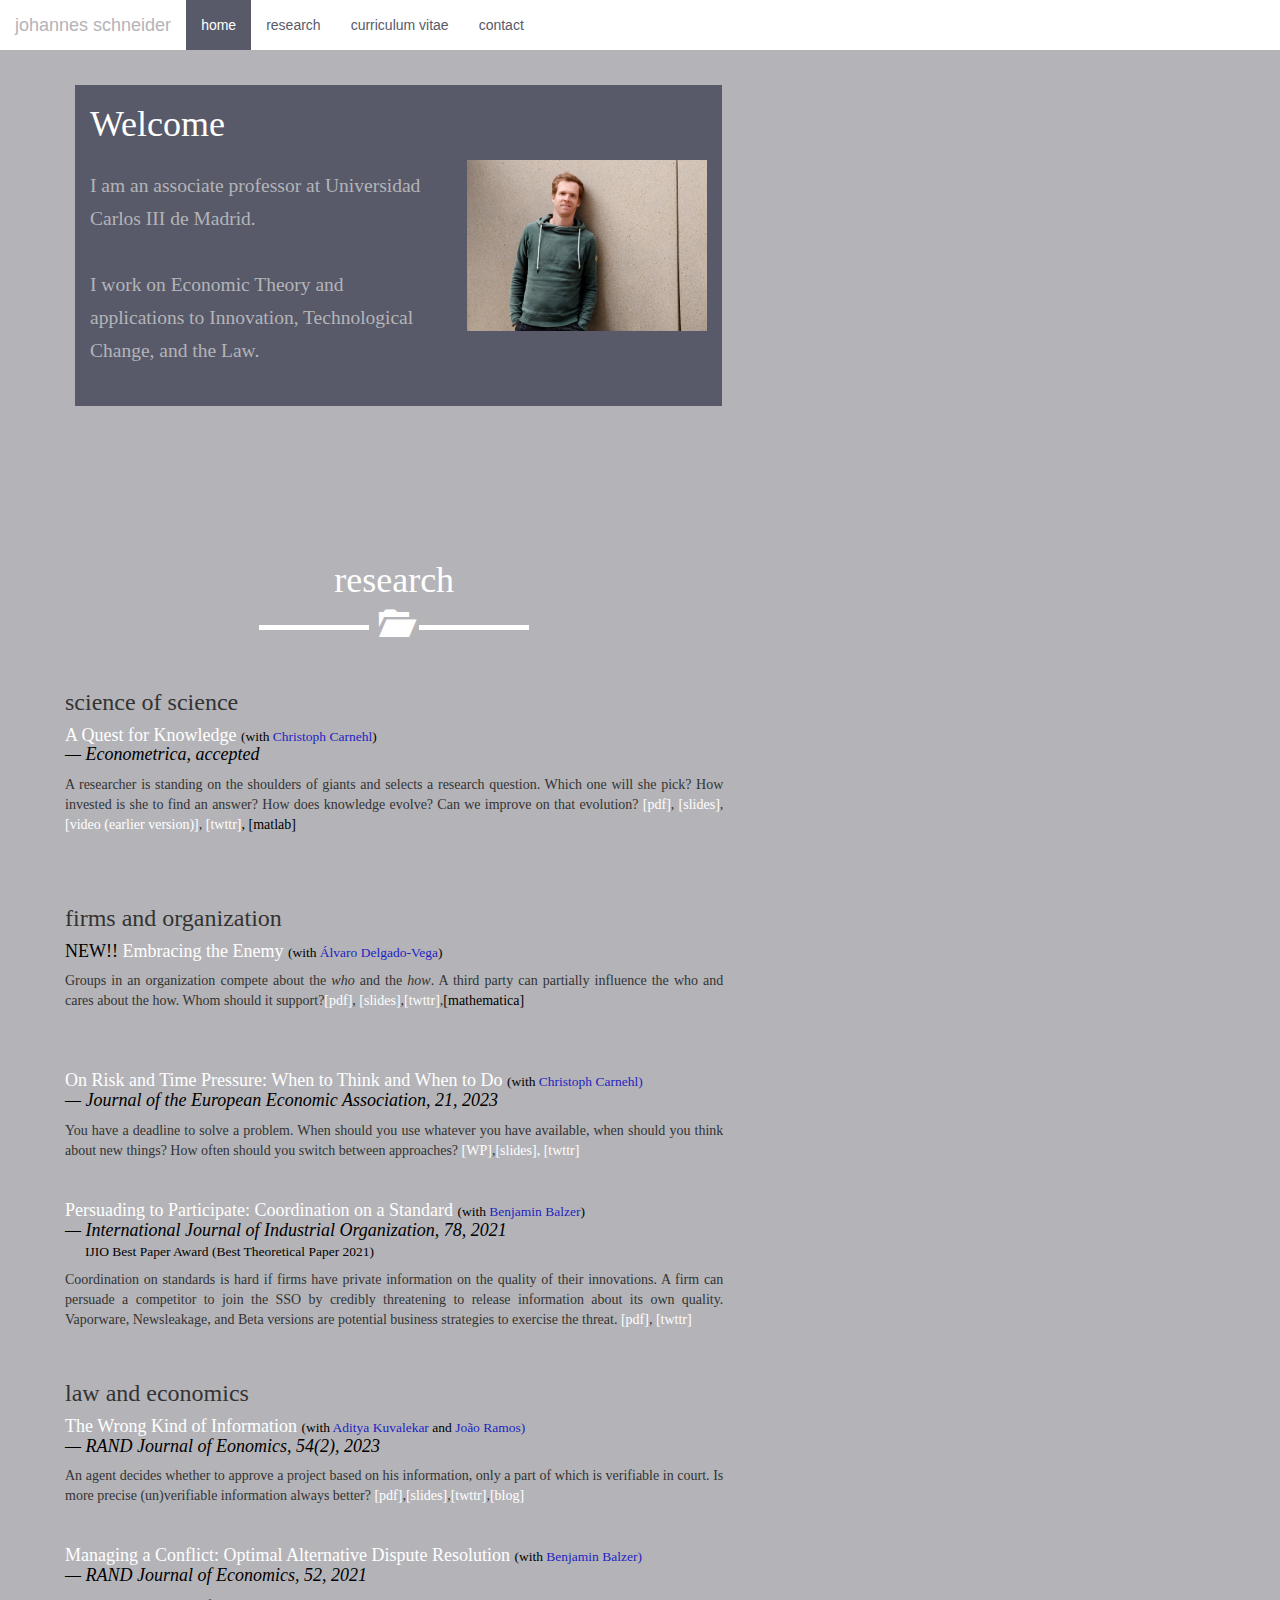
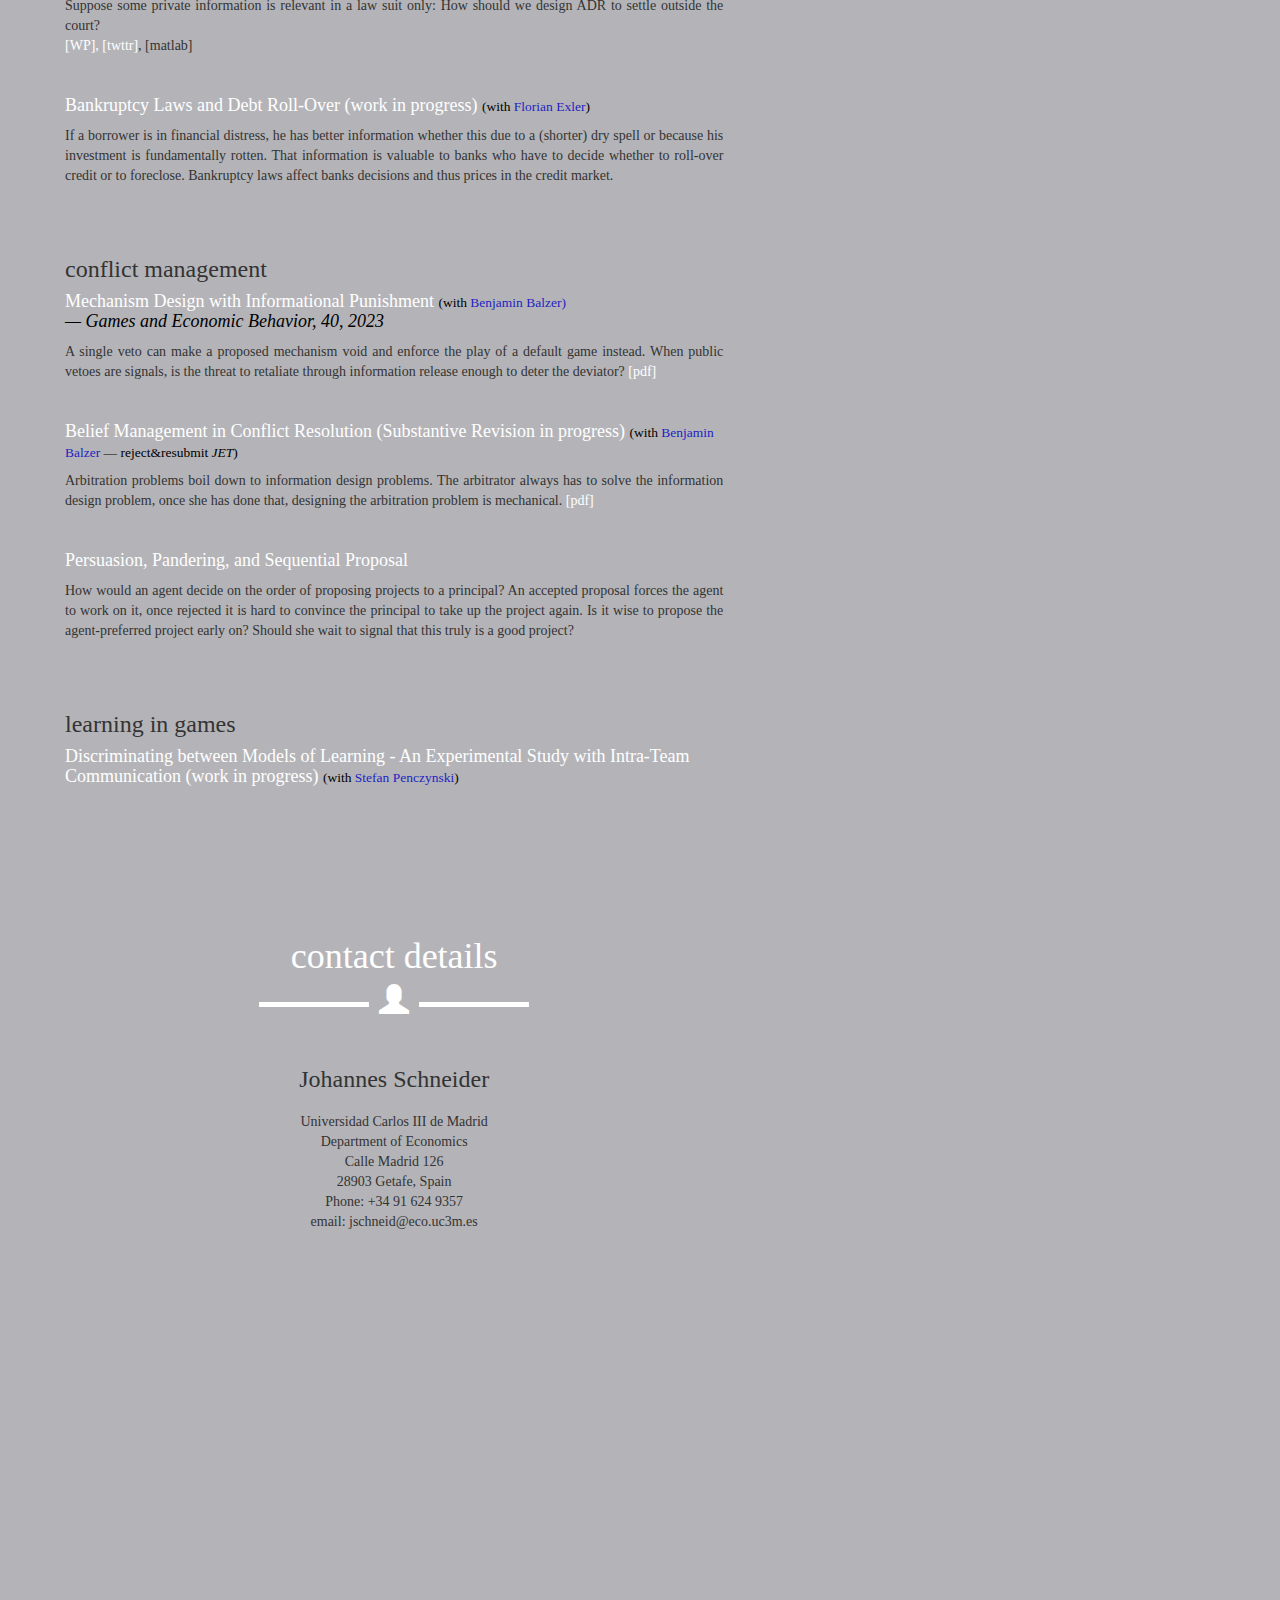
==== index.html @ 7daaf49f "accepted Ecma" ====
<!DOCTYPE html>
<html lang="en">
  <head>
    <meta charset="utf-8">
    <meta http-equiv="X-UA-Compatible" content="IE=edge">
    <meta name="viewport" content="width=device-width, initial-scale=1">
    <meta name="description" content="I am an associate professor of Economics at Universidad Carlos III de Madrid"/>

    <!-- The above 3 meta tags *must* come first in the head; any other head content must come *after* these tags -->
    <title>Johannes Schneider - Carlos III - Department of Economics </title>

    <!-- Bootstrap -->
    <link href="css/bootstrap.min.css" rel="stylesheet">
    <link href="main.css" rel="stylesheet">
    <link rel="stylesheet" href="//maxcdn.bootstrapcdn.com/font-awesome/4.3.0/css/font-awesome.min.css">



    <!-- HTML5 shim and Respond.js for IE8 support of HTML5 elements and media queries -->
    <!-- WARNING: Respond.js doesn't work if you view the page via file:// -->
    <!--[if lt IE 9]>
      <script src="https://oss.maxcdn.com/html5shiv/3.7.2/html5shiv.min.js"></script>
      <script src="https://oss.maxcdn.com/respond/1.4.2/respond.min.js"></script>
    <![endif]-->
        <script>
      (function(i,s,o,g,r,a,m){i['GoogleAnalyticsObject']=r;i[r]=i[r]||function(){
      (i[r].q=i[r].q||[]).push(arguments)},i[r].l=1*new Date();a=s.createElement(o),
      m=s.getElementsByTagName(o)[0];a.async=1;a.src=g;m.parentNode.insertBefore(a,m)
      })(window,document,'script','//www.google-analytics.com/analytics.js','ga');

      ga('create', 'UA-65546929-1', 'auto');
      ga('send', 'pageview');

    </script>
  </head>


<body id="page-top" data-spy="scroll" data-target=".navbar-fixed-top">
    <nav class="navbar navbar-default navbar-fixed-top" role="navigation">
        <div class="container-fluid">
          <div class="navbar-header page-scroll">
            <button type="button" class="navbar-toggle collapsed" data-toggle="collapse" data-target="#navbar" aria-expanded="false" aria-controls="navbar">
              <span class="sr-only">Toggle navigation</span>
              <span class="icon-bar"></span>
              <span class="icon-bar"></span>
              <span class="icon-bar"></span>
            </button>
            <a class="navbar-brand page-scroll" href="#page-top">Johannes Schneider</a>
          </div>
          <div id="navbar" class="navbar-collapse collapse">
            <ul class="nav navbar-nav">
              <li class="active"><a  class="page-scroll" href="#home">Home</a></li>
              <li><a class="page-scroll" href="#research">Research</a></li>
              <li><a class="page-scroll" href="SchneiderCV.pdf" target="_blank">Curriculum Vitae</a></li>
              <!-- <li><a class="page-scroll" href="#teaching">Teaching</a></li> -->
              <!-- <li><a class="page-scroll" href="#references">References</a></li> -->
              <li><a class="page-scroll" href="#contact">Contact</a></li>
            </ul>

          </div>
        </div>
      </nav>

    <section id="home" class="home-section">
    	<div class="container-fluid">
    	<div class="col-md-9 col-lg-7 col-xl-5">
          <div class="welcome"> 
            <div class="container-fluid ">
             <div class="row vertical-align">
              <div class="col-md-9 col-lg-7 col-xl-5">
               <h1>Welcome</h1>
                <h2><small>I am an associate professor at Universidad Carlos III de Madrid.<br><br> I work on Economic Theory and applications to Innovation, Technological Change, and the Law.<br><br> </small></h2><p> </p>
              </div>
              <div class="col-lg-5 hidden-md hidden-sm hidden-xs col centered" >
              <img src="new.JPG" class="img-responsive" style="padding:0%">
              </div>
            </div></div>
            </div>
			</div></div></section>
  <section id="research" class="research-section">
      <div class="container-fluid">
      <div class="row">
        <div class="col-md-9 col-lg-7 col-xl-5">
        <div class="page-header text-center">
          <h1>Research</h1> 
          <h2 class="symbolline text-center">
            <span class="glyphicon-folder-open" aria-hidden="true"></span>
          </h2>
        </div></div></div>
        
        <div class="row">
          <div class="col-md-9 col-lg-7 col-xl-5">
            
              <h3>science of science</h3>
            <h4 style="color:black"> <a href="https://arxiv.org/abs/2102.13434" style="color:white">A Quest for Knowledge </a> <small style="color:black;">(with <a target="_blank" href="http://carnehl.github.io">Christoph Carnehl</a>)</small><br>  <i style="color:black;">&mdash; Econometrica, accepted</i></h4>
              <p style="text-align:justify"><p style="text-align:justify"> A researcher is standing on the shoulders of giants and selects a research question. Which one will she pick? How invested is she to find an answer? How does knowledge evolve? Can we improve on that evolution? <a href="https://arxiv.org/pdf/2102.13434.pdf" style="color:white">[pdf]</a>,<a href="QfK_presentation.pdf" style="color:white"> [slides]</a>,<a href="https://www.youtube.com/watch?v=Zk9Osb_0BYo" style="color:white" target="_blank"> [video (earlier version)]</a>, <a href="https://twitter.com/jsndr/status/1366764321494228993?s=20" style="color:white" target="_blank"> [twttr]</a><a href="QfK_Matlab.zip" download style="color:black" target="_blank">, [matlab]</a></p>  <br><br>

               <h3>firms and organization</h3>
               <h4 style="color:black">NEW!! <a href="https://arxiv.org/abs/2406.09734" style="color:white" target="_blank">Embracing the Enemy </a> <small style="color:black;">(with <a target="_blank" href="https://sites.google.com/view/alvarodelgadovega/">Álvaro Delgado-Vega</a>)</small><br><small style="color:black;font-weight:bold"></small></h4>
               <p style="text-align:justify"> Groups in an organization compete about the <em>who</em> and the <em>how</em>. A third party can partially influence the who and cares about the how. Whom should it support?<a href="https://arxiv.org/pdf/2406.09734" style="color:white" target="_blank">[pdf]</a>,<a href="Presentation_ETE.pdf" style="color:white" target="_blank"> [slides]</a>,<a href="https://x.com/jsndr/status/1818751153716486532" style="color:white" target="_blank">[twttr]</a>,<a href="MathematicaCode_ETE.zip" style="color:black">[mathematica]</a>
                </p><br><br>

            <h4><a href="https://doi.org/10.1093/jeea/jvac027" style="color:white">On Risk and Time Pressure: When to Think and When to Do </a><small style="color:black;">(with <a target="_blank" href="http://carnehl.github.io">Christoph Carnehl)</a> </small><br>  <i style="color:black;">&mdash; Journal of the European Economic Association, 21, 2023</i></h4>
            <p style="text-align:justify">You have a deadline to solve a problem. When should you use whatever you have available, when should you think about new things? How often should you switch between approaches? <a href="https://arxiv.org/pdf/2111.07451v2.pdf" style="color:white" target="_blank">[WP]</a>,<a href="AIP_presentation.pdf" style="color:white" target="_blank">[slides]</a><a href="https://twitter.com/jsndr/status/1532698384078934017" style="color:white" target="_blank">, [twttr]</a></p><br>

             <h4><a href="https://doi.org/10.1016/j.ijindorg.2021.102764" style="color:white">  Persuading to Participate: Coordination on a Standard </a> <small style="color:black;">(with <a target="_blank" href="https://sites.google.com/site/bennibalzer1/">Benjamin Balzer</a>)</small><br><i style="color:black;">&mdash; International Journal of Industrial Organization, 78, 2021</i><br><b><small style="margin-left:20px;color:black"> IJIO Best Paper Award (Best Theoretical Paper 2021)</small></b></h4>
            <p style="text-align:justify">Coordination on standards is hard if firms have private information on the quality of their innovations. A firm can persuade a competitor to join the SSO by credibly threatening to release information about its own quality. Vaporware, Newsleakage, and Beta versions are potential business strategies to exercise the threat. <a href="InfoPunishment.pdf" style="color:white">[pdf]</a>, <a href="https://twitter.com/jsndr/status/1564183128566030336" style="color:white"> [twttr]</a> </p><br>  




            <h3>law and economics</h3>
              <h4><a href="https://onlinelibrary.wiley.com/doi/10.1111/1756-2171.12440" style="color:white"> The Wrong Kind of Information</a> <small style="color:black;">(with <a target="_blank" href="https://sites.google.com/view/adityakuvalekar">Aditya Kuvalekar</a> and <a target="_blank" href="https://www.joaoaramos.com/">Jo&atilde;o Ramos)</a></small><br>  <i style="color:black;">&mdash; RAND Journal of Eonomics, 54(2), 2023</i></h4><p style="text-align:justify"> An agent decides whether to approve a project based on his information, only a part of which is verifiable in court. Is more precise (un)verifiable information always better?  <a href="https://onlinelibrary.wiley.com/doi/epdf/10.1111/1756-2171.12440" style="color:white">[pdf]</a>,<a href="twki_presentation.pdf" style="color:white">[slides]</a>,<a href="https://twitter.com/adikuva/status/1561679290827034625" style="color:white">[twttr]</a>,<a href="https://uc3nomics.uc3m.es/the-wrong-kind-of-information/" style="color:white">[blog]</a></p><br>

             <h4><a href="https://onlinelibrary.wiley.com/doi/10.1111/1756-2171.12374" style="color:white"> Managing a Conflict: Optimal Alternative Dispute Resolution</a> <small style="color:black;">(with <a target="_blank" href="https://sites.google.com/site/bennibalzer1/">Benjamin Balzer)</a></small><br>  <i style="color:black;">&mdash; RAND Journal of Economics, 52, 2021</i></h4>
             <p style="text-align:justify"> Suppose some private information is relevant in a law suit only: How should we design ADR to settle outside the court?<br>
                <a href="OptimalADR.pdf" style="color:white">[WP]</a><a href="Constraint_Optimization.m" download style="color:black"><a href="https://twitter.com/jsndr/status/1408395768965255177" style="color:white" target="_blank">, [twttr]</a>, [matlab]</a></p><br>
                    
            
             
            <h4> Bankruptcy Laws and Debt Roll-Over (work in progress) <small style="color:black;">(with <a target="_blank" href="https://sites.google.com/site/floexler/research">Florian Exler</a>)</small><br><small style="color:black;font-weight:bold"></small></h4>
              <p style="text-align:justify"> If a borrower is in financial distress, he has better information whether this due to a (shorter) dry spell or because his investment is fundamentally rotten. That information is valuable to banks who have to decide whether to roll-over credit or to foreclose. Bankruptcy laws affect banks decisions and thus prices in the credit market.
               </p><br><br>

              
        
            

                  

           

            <h3>conflict management</h3>
            <h4><a href="https://doi.org/10.1016/j.geb.2023.03.012" style="color:white">  Mechanism Design with Informational Punishment </a><small style="color:black;">(with <a target="_blank" href="https://sites.google.com/site/bennibalzer1/">Benjamin Balzer)</a></small><br> <i style="color:black;">&mdash; Games and Economic Behavior, 40, 2023</i></h4>
            <p style="text-align:justify">
              A single veto can make a proposed mechanism void and enforce the play of a default game instead. When public vetoes are signals, is the threat to retaliate through information release enough to deter the deviator?  <a href="https://www.sciencedirect.com/science/article/pii/S0899825623000441/pdfft?md5=b997e7534fdd7028af9a392141a65cbb&pid=1-s2.0-S0899825623000441-main.pdf" style="color:white">[pdf]</a></p><br>

            <h4><a href="" style="color:white">  Belief Management in Conflict Resolution (Substantive Revision in progress) </a><small style="color:black;">(with <a target="_blank" href="https://sites.google.com/site/bennibalzer1/">Benjamin Balzer</a> &mdash; reject&resubmit <i>JET</i>)</small></h4>
            <p style="text-align:justify">
              Arbitration problems boil down to information design problems. The arbitrator always has to solve the information design problem, once she has done that, designing the arbitration problem is mechanical.  <a href="https://josndr.github.io" style="color:white">[pdf]</a></p><br>

            <h4> <a href="Sequential_Proposal_draft.pdf" style="color:white"> Persuasion, Pandering, and Sequential Proposal </a></h4>
            <p style="text-align:justify"><p style="text-align:justify"> How would an agent decide on the order of proposing projects to a principal? An accepted proposal forces the agent to work on it, once rejected it is hard to convince the principal to take up the project again. Is it wise to propose the agent-preferred project early on? Should she wait to signal that this truly is a good project? </p>  <br><br>

            
            
            <h3>learning in games</h3>
            <h4>Discriminating between Models of Learning - An Experimental Study with Intra-Team Communication (work in progress) <small style="color:black;">(with <a target="_blank" href="http://www.penczynski.de/">Stefan Penczynski</a>)</small></h4>
          </div>
        </div></div>
    </section>     
<!--     <section id="cv" class="cv-section">
      <div class="container-fluid">
      <div class="row">
      <div class="col-md-9">
      <div class="page-header text-center">
        <h1>Curriculum Vitae</h1> 
        <h2 class="symbolline text-center">
          <span class="glyphicon-education" aria-hidden="true"></span>
        </h2>
      </div></div></div>
      <div class="row">

        <div class="col-md-9">
        <br><br>
            <div class="table-responsive center">
                <table class="table-striped cv-table col-md-9, col-sm-9">
                  <tbody>
                    <tr>
                      <th>
                        2016-
                      </th>
                      <td><h4>Assistant Professor of Economics</h4>
                      Universidad Carlos III de Madrid</td>
                    </tr>
                    <caption style="caption-side:bottom;"><h4 style="color:black"> <br>Education</h4></caption>
                  </tbody>
                  </table>
                  <table class="table-striped cv-table col-md-9 col-sm-9">
                  
                  <tbody>
                  <tr>
                    <th>
                      2016
                    </th> -->
                   <!--  <td></td> -->
 <!--                    <td>
                      <h4>Ph.D. in Economics</h4>
                      University of Mannheim
                    </td>
                  </tr>
                  <tr>
                    <th>
                      2011 
                    </th> -->
                    <!-- <td></td> -->
<!--                     <td>
                      <h4>Diploma (M.Sc. equivalent) in Economics</h4>
                      University of Freiburg
                    </td>
                  </tr>
                  <tr>
                    <th>
                      2008-2009 
                    </th> -->
                    <!-- <td></td> -->
<!--                     <td>
                      <h4>Visiting Graduate Student </h4>
                      University of Bologna, Economics and  Political Sciences
                    </td>
                  </tr>
                  <tr></td></tr>
                  </tbody><caption style="caption-side:bottom;"><h4 style="color:black"> <br>Detailed CV(<a href="SchneiderCV.pdf">pdf</a>)</h4></caption>
                </table>
              </div>
          </div>
          </div>
        </div>


    </section> -->
   
<!--     <section id="teaching" class="teaching-section">
    <div class="container-fluid">
    <div class="row">
      <div class="col-md-9">
      <div class="page-header text-center">
        <h1>Teaching</h1> 
        <h2 class="symbolline text-center">
          <span class="glyphicon-blackboard" aria-hidden="true"></span>
        </h2>
      </div></div></div>
    <div class="row ">
      <div class="col-md-9 text-center">
      <div class="col-centered">
      <h3 style="color:black">Teaching Assistantships in Mannheim</h3>
      <div class="table-responsive">
        <table class="table-striped cv-table center">
          <caption></caption>
              <tbody>
                <tr>
                    <th>
                      Spring 2016<br>
                    </th>
                    <td>
                      Advanced Microeconomics III (PhD)<br>
                      Microeconomics A (Bachelor, in German)
                    </td>
                </tr>
                <tr>
                    <th>
                      Fall 2014
                    </th>
                    <td>
                      Microeconomics B (Bachelor, in German)
                    </td>
                </tr>
                <tr>
                    <th>
                      Fall 2013
                    </th>
                    
                    <td>
                      Microeconomics B (Bachelor, in German)
                    </td>
                </tr>
                <tr>
                    <th>
                      Fall 2012
                    </th>
                    <td>
                      Microeconomics B (Bachelor, in English)
                    </td>
                </tr>
              </tbody>
            </table></div>
      <h3 style="color:black">Teaching Assistantships in Freiburg</h3>
        <div class="table-responsive">
        <table class="table-striped cv-table center">
          <caption></caption>
              <tbody>
              <tr>
                <th>
                  Fall 2010 
                </th>
                <td>
                  Microeconomics I (Bachelor, in German)
                </td>
              </tr>
              </tbody>
            </table></div></div>
    </div>
    </div></div>
    </section> -->

    <!-- <section id="references" class="reference-section">
   		<div class="container-fluid">
  		<div class="row">
      <div class="col-md-9">
        		<div class="page-header text-center">
          		<h1>References</h1> 
          		<h2 class="symbolline text-center">
            			<span class="glyphicon-envelope" aria-hidden="true"></span>
          		</h2>
        		</div>
        		</div></div>
        		<div class="row">
      		<div class="container-fluid">
        			<div class="col-sm-3">
       
        				<h3><a target="_blank" href="http://nocke.vwl.uni-mannheim.de" style="color:black">Volker Nocke</a></h3>
        				<p>University of Mannheim</p>
        				<p>+49 621 181 1836<br>
        				   nocke [at] uni-mannheim.de</p>
        			</div>
        			<div class="col-md-3">
      
        				<h3><a target="_blank" href="http://peitz.vwl.uni-mannheim.de" style="color:black">Martin Peitz</a></h3>
        				<p>University of Mannheim</p>
        				<p>+49 621 181 1835<br>
        				   martin.peitz [at] googlemail.com</p>
        			</div>
        			<div class="col-md-3">
       
        				<h3><a target="_blank" href="http://thomasetroger.wordpress.com" style="color:black">Thomas Tröger</a></h3>
        				<p>University of Mannheim</p>
        				<p>+49 621 181 3423<br>
        				   troeger [at] uni-mannheim.de</p>
        			</div>
      		</div>
      		</div>
    		</div>
     </section> -->


     
    <section id="contact" class="contact-section">
 		<div class="container-fluid">
      <div class="row">
        <div class="col-md-7 col-lg-7 col-xl-5">
        <div class="page-header text-center">
        		<h1>Contact Details</h1> 
        		<h2 class="symbolline text-center">
          			<span class="glyphicon-user" aria-hidden="true"></span>
        		</h2>
      		</div>
      		</div></div>
      		<div class="row">
          <div class="col-md-7 col-lg-7 col-xl-5 text-center">
          <!-- <div class="col-centered"> -->
      		<h3>Johannes Schneider</h3>
    			<div class="textContainer">
                   Universidad Carlos III de Madrid<br>
                  Department of Economics<br>
                  Calle Madrid 126<br>
                  28903 Getafe, Spain<br> 
                  Phone: +34 91 624 9357<br>
      		  email: jschneid@eco.uc3m.es</p>
      				 </div> 
      		</div></div></div>
      	<!-- </div> -->
     </section>

    <!-- jQuery (necessary for Bootstrap's JavaScript plugins) -->
    <script src="https://ajax.googleapis.com/ajax/libs/jquery/1.11.3/jquery.min.js"></script>
    <!-- Include all compiled plugins (below), or include individual files as needed -->
    <script src="js/bootstrap.min.js"></script>
    <script src="js/jquery.easing.min.js"></script>
    <script src="js/scrolling-nav.js"></script>

  </body>


</html>
---- main.css ----
html, body {
	height:100%;
	width:100%;
	font-family: Memphis,"Rockwell","Filosofia","Courier Prime", serif;
}

h1{font-family:"Century Gothic";}
h3{font-family:"Century Gothic";}

/*p{font-style: italic;}*/



.navbar-fixed-top{ 
	text-transform: lowercase;
	background-color:white;
	border:0;
	color:black;
	overflow:hidden;
	font-family: "Century Gothic", Futura, sans-serif;
}

.navbar-default .navbar-nav > .active > a, .navbar-default .navbar-nav > .active > a:hover, .navbar-default .navbar-nav > .active > a:focus {
    color: white;
    background-color: #585A69;
    border:0;    
}

.navbar-default .navbar-nav > li > a:hover {
    color: #B4B4B8;
    background-color: transparent;
}


.navbar-default .nav > li>a {
    color: #585A69;
    background-color: transparent;
    border:0;
}

.navbar-default .navbar-brand:hover, .navbar-default .navbar-brand:focus {
    color: #B4B4B8;
    background-color: transparent;
}

.navbar-default .navbar-brand {
	color:#585A69;
	font-style: bold;
}	

.welcome{
	background-color:white;
	width:100%;
	border:0;
	padding:0;
	margin:0;
	margin: 40px 0 20px;
	background-color:#585A69;
	color:white;
}

.table-striped > tbody > tr:nth-of-type(odd) {
  background-color:#585A69;
  opacity:50%;
  color:#B4B4B8;
}
.table-striped > tbody > tr:nth-of-type(even) {
  background-color: #B4B4B8;
  opacity:50%;
}

a:link{
	color:#1F1FC1;
}

a:visited{
	color:#1F1FC1;
}


.home-section{
	height:auto;
	/*min-height: 100%;*/
	/*overflow: hidden;*/
	padding:45px;
	background-color: #B4B4B8;
}



.cv-section{
	height:auto;
	/*min-height: 100%;*/
	/*overflow: hidden;*/
	padding:50px;
	background-color: #B4B4B8;
}

.research-section{
	height:auto;
	/*min-height: 100%;*/
	/*overflow: hidden;*/
	padding:50px;
	width:auto;
	background-color: #B4B4B8;
}

.teaching-section{
	height:auto;
	/*min-height: 100%;*/
	/*overflow: hidden;*/
	padding:50px;
	background-color: #B4B4B8;
}

.reference-section{
	height:auto;
	/*min-height: 100%;*/
	/*overflow: hidden;*/
	padding:50px;
	background-color: #B4B4B8;
}
.contact-section{
	height:auto;
	min-height: 100%;
	/*overflow: hidden;*/
	padding:50px;
	background-color: #B4B4B8;
}

.vertical-align {
  display: flex;
  align-items: center;
}

.infobox{
	test-align:center;
}

.cv-table td {
	padding: 0 15px 0 15px;
	align: center;
}

.symbolline {
   margin: 0px auto 10px;

   max-width: 270px;
   border: 0; 
   border-bottom: solid 5px white; 
   line-height: 0.001em;

}

.symbolline span {
    background-color: #B4B4B8;
    color:white; 
    padding:0px 10px;  
  	position: relative;
  	top: 5px;
  	display: inline-block;
  	font-family: 'Glyphicons Halflings';
  	font-style: normal;
  	font-weight: normal;
  	line-height: 0.5;
  	-webkit-font-smoothing: antialiased;
  	-moz-osx-font-smoothing: grayscale;
}
	
th {
	width:100px;
	padding:5px;
}

/*td {
	width:80%;
}*/

.row-centered {
    text-align:center;
}
.col-centered {
    display:inline-block;
    float:none;
    /* reset the text-align */
    text-align:left;
    /* inline-block space fix */
    margin-right:-4px;
}


.page-header{
	text-transform: lowercase;
	color:white;
	border-bottom:transparent;
}
  
.twoliner{
	min-height:50px;
}

div.textContainer {
    text-align: center;
    /*border: 1px solid #000;*/
/*    height: 100px;*/
    padding: 10px 0;
}

div.textContainer p{
    display: inline-block;
    text-align: left;
}

.center { float: none; margin-left: auto; margin-right: auto; }

h4 {color:white;}

h1 small,
h2 small,
h3 small,
h4 small,
h5 small,
h6 small,
.h1 small,
.h2 small,
.h3 small,
.h4 small,
.h5 small,
.h6 small,
h1 .small,
h2 .small,
h3 .small,
h4 .small,
h5 .small,
h6 .small,
.h1 .small,
.h2 .small,
.h3 .small,
.h4 .small,
.h5 .small,
.h6 .small {
  font-weight: normal;
  line-height: .8;
  color: #B4B4B8;
}

.table-responsive{
	border:0;
}
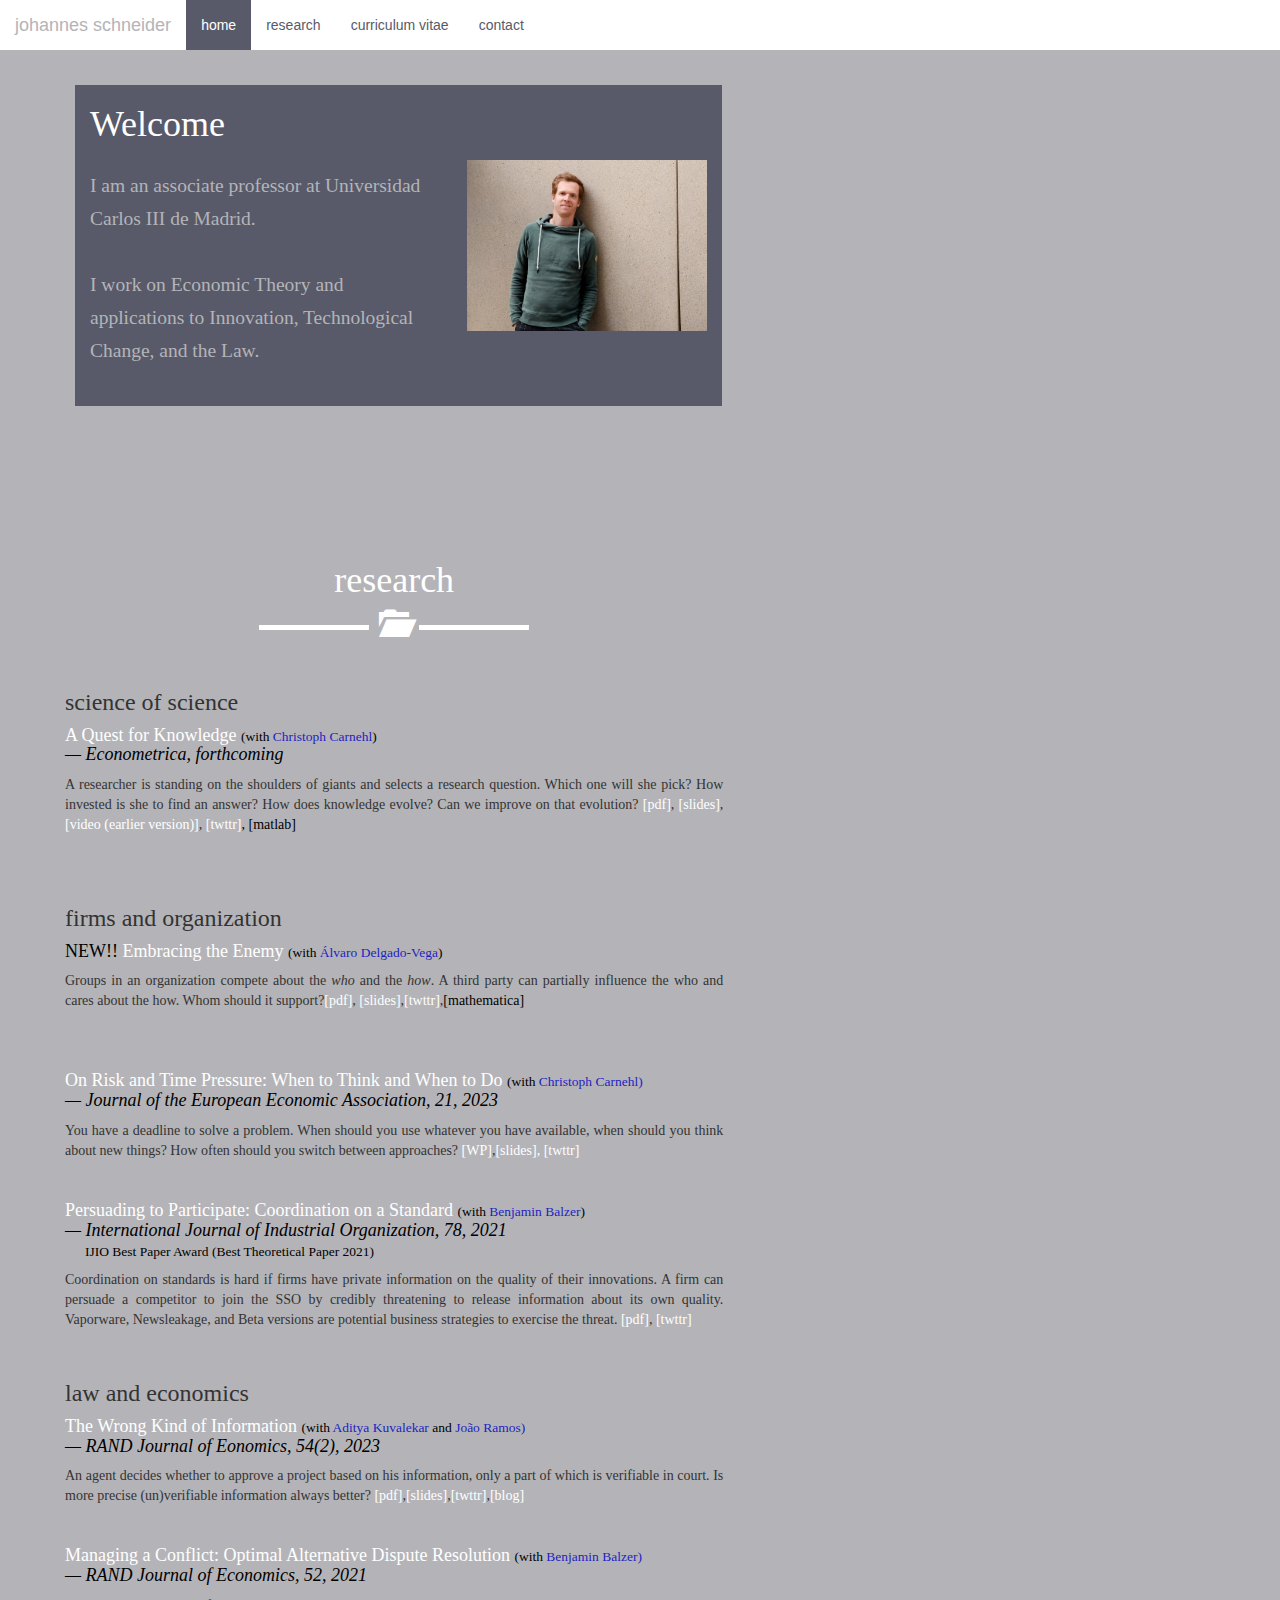
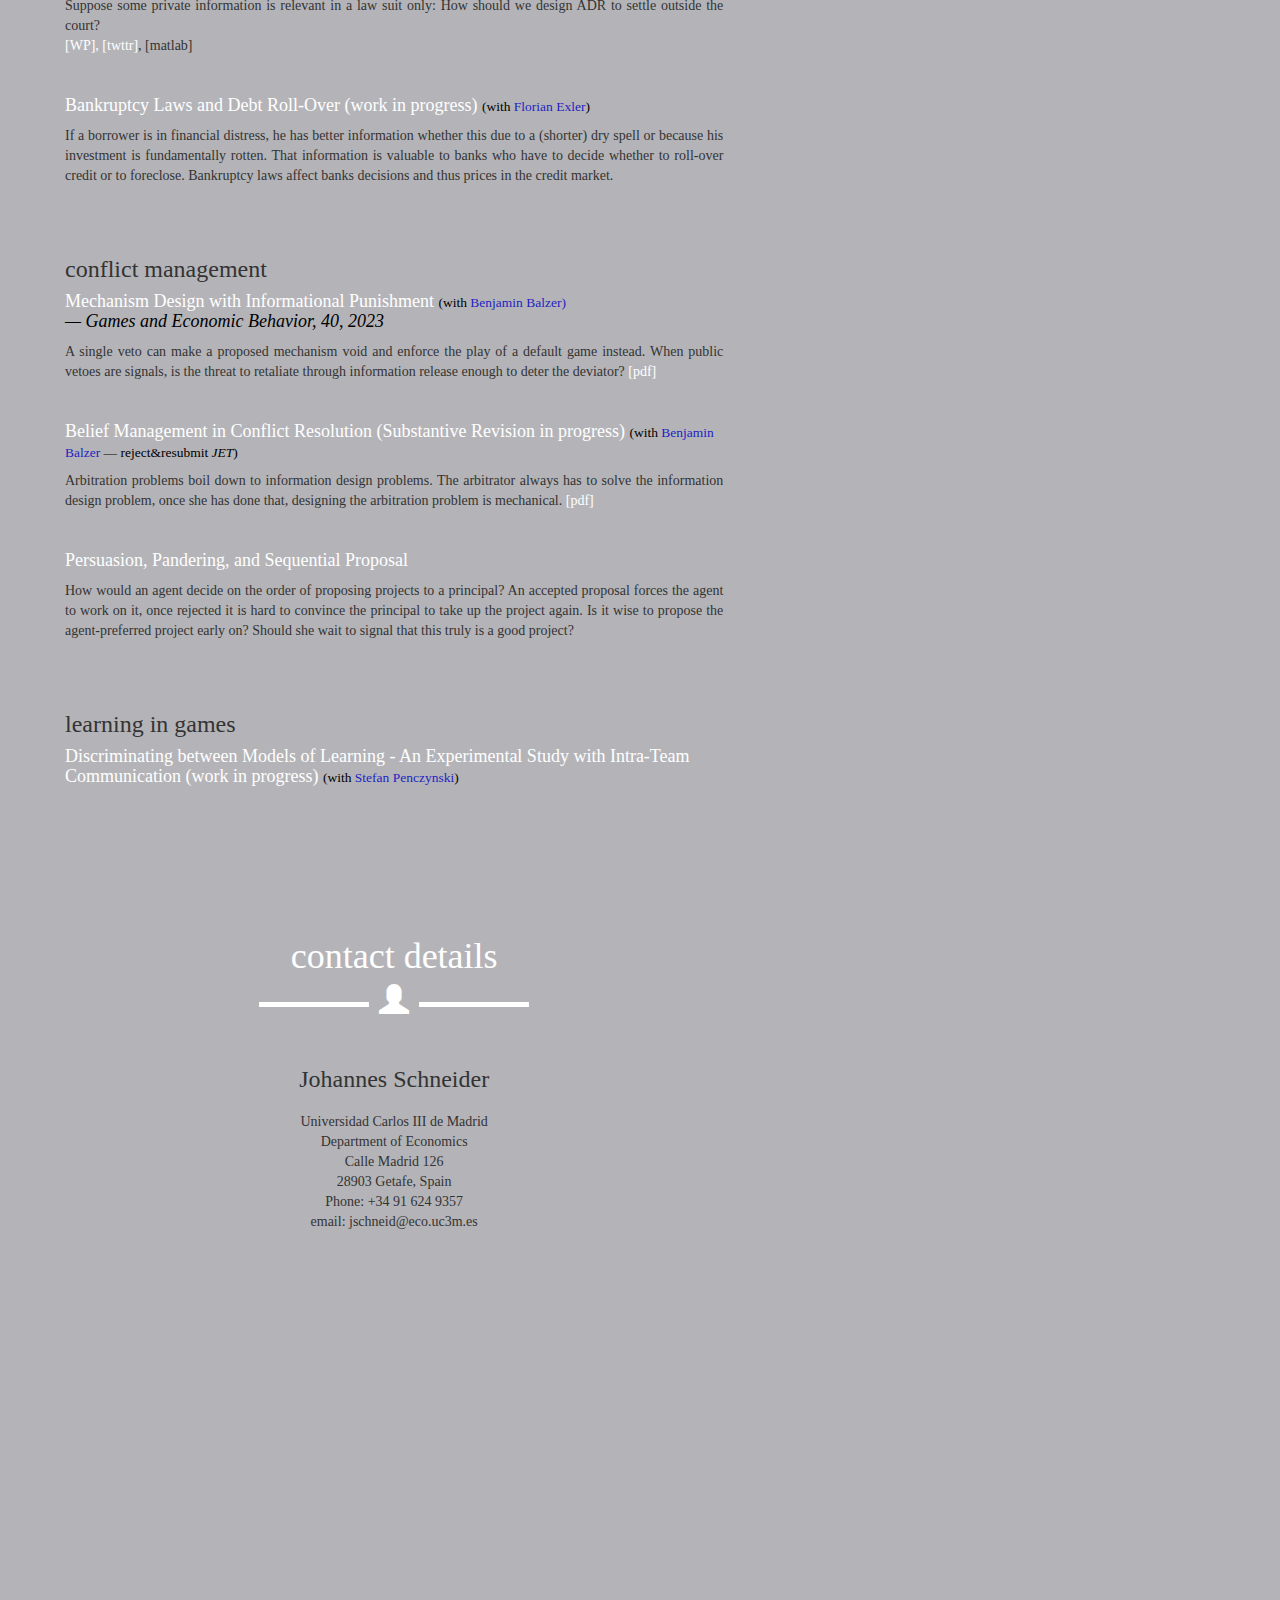
==== commit 1e3368ee: "abc" ====
--- a/index.html
+++ b/index.html
@@ -92,7 +92,7 @@
           <div class="col-md-9 col-lg-7 col-xl-5">
             
               <h3>science of science</h3>
-            <h4 style="color:black"> <a href="https://arxiv.org/abs/2102.13434" style="color:white">A Quest for Knowledge </a> <small style="color:black;">(with <a target="_blank" href="http://carnehl.github.io">Christoph Carnehl</a>)</small><br>  <i style="color:black;">&mdash; Econometrica, accepted</i></h4>
+            <h4 style="color:black"> <a href="https://arxiv.org/abs/2102.13434" style="color:white">A Quest for Knowledge </a> <small style="color:black;">(with <a target="_blank" href="http://carnehl.github.io">Christoph Carnehl</a>)</small><br>  <i style="color:black;">&mdash; Econometrica, forthcoming</i></h4>
               <p style="text-align:justify"><p style="text-align:justify"> A researcher is standing on the shoulders of giants and selects a research question. Which one will she pick? How invested is she to find an answer? How does knowledge evolve? Can we improve on that evolution? <a href="https://arxiv.org/pdf/2102.13434.pdf" style="color:white">[pdf]</a>,<a href="QfK_presentation.pdf" style="color:white"> [slides]</a>,<a href="https://www.youtube.com/watch?v=Zk9Osb_0BYo" style="color:white" target="_blank"> [video (earlier version)]</a>, <a href="https://twitter.com/jsndr/status/1366764321494228993?s=20" style="color:white" target="_blank"> [twttr]</a><a href="QfK_Matlab.zip" download style="color:black" target="_blank">, [matlab]</a></p>  <br><br>
 
                <h3>firms and organization</h3>
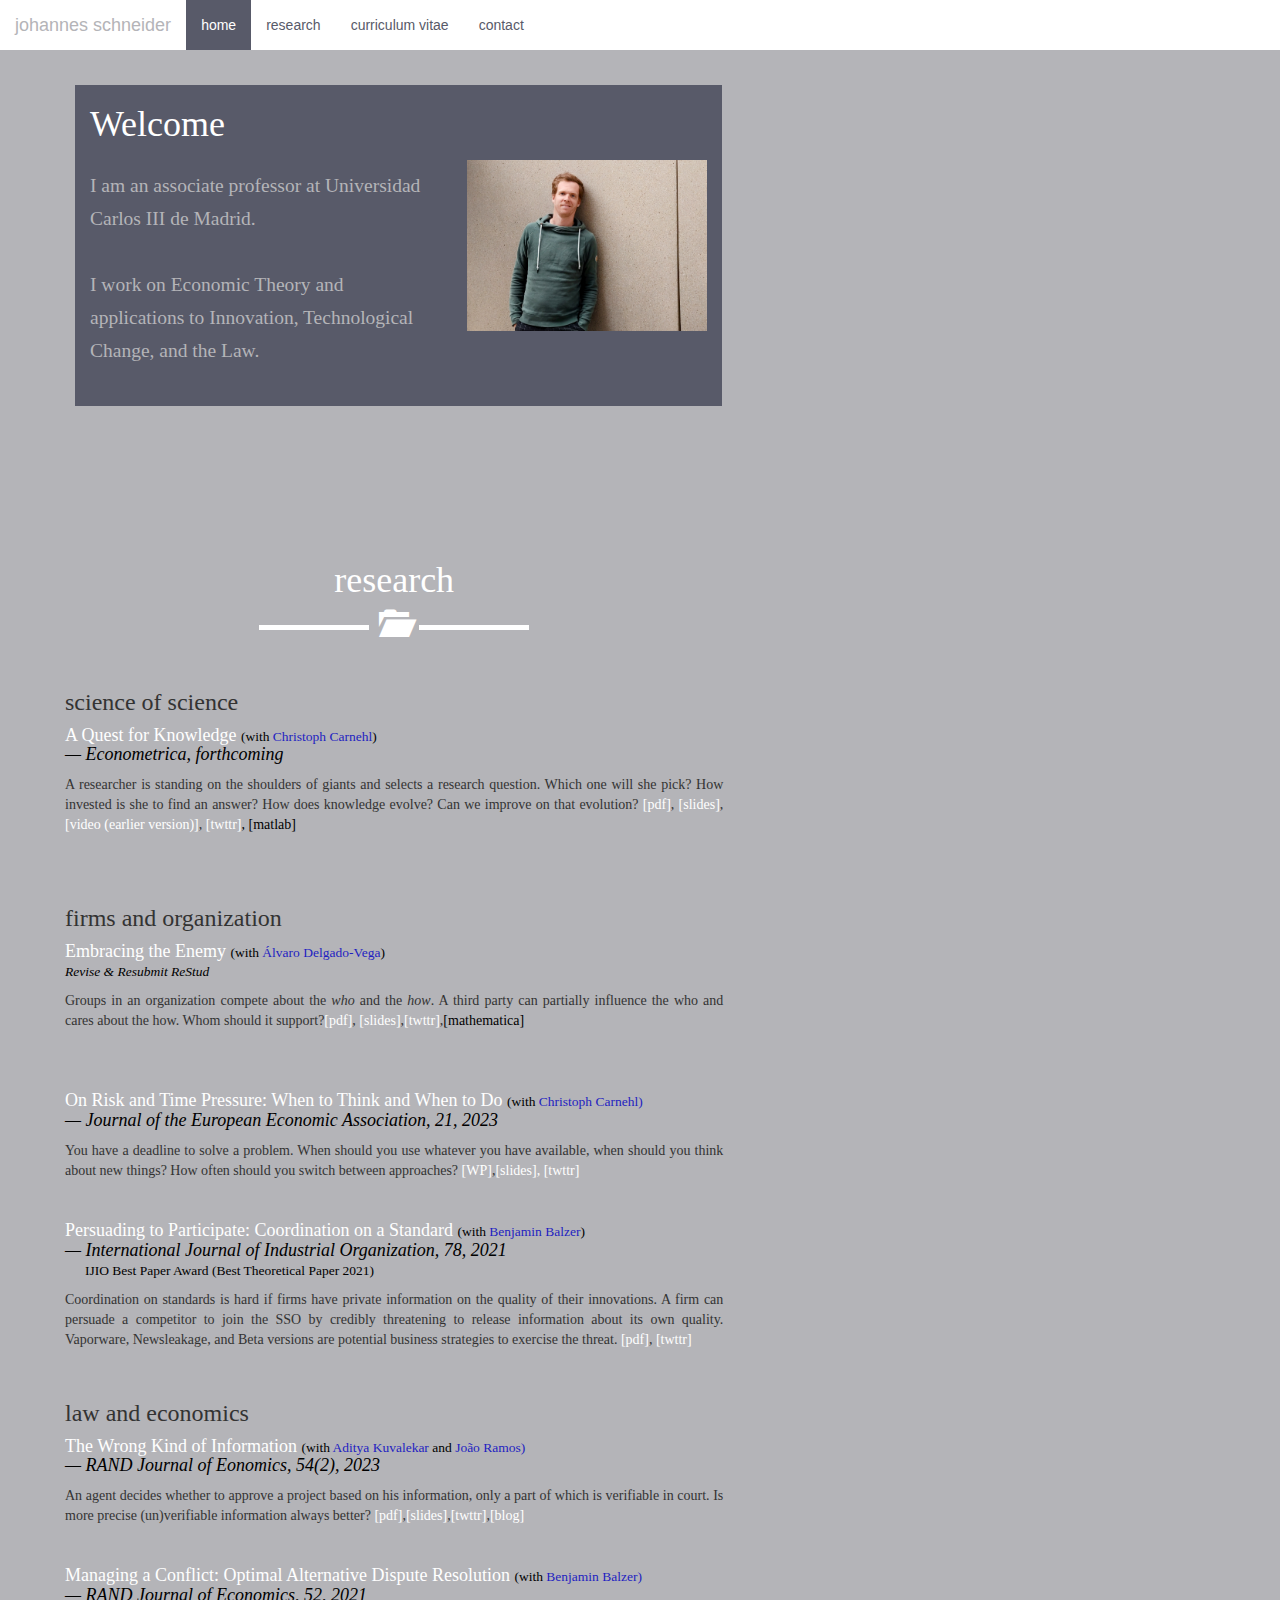
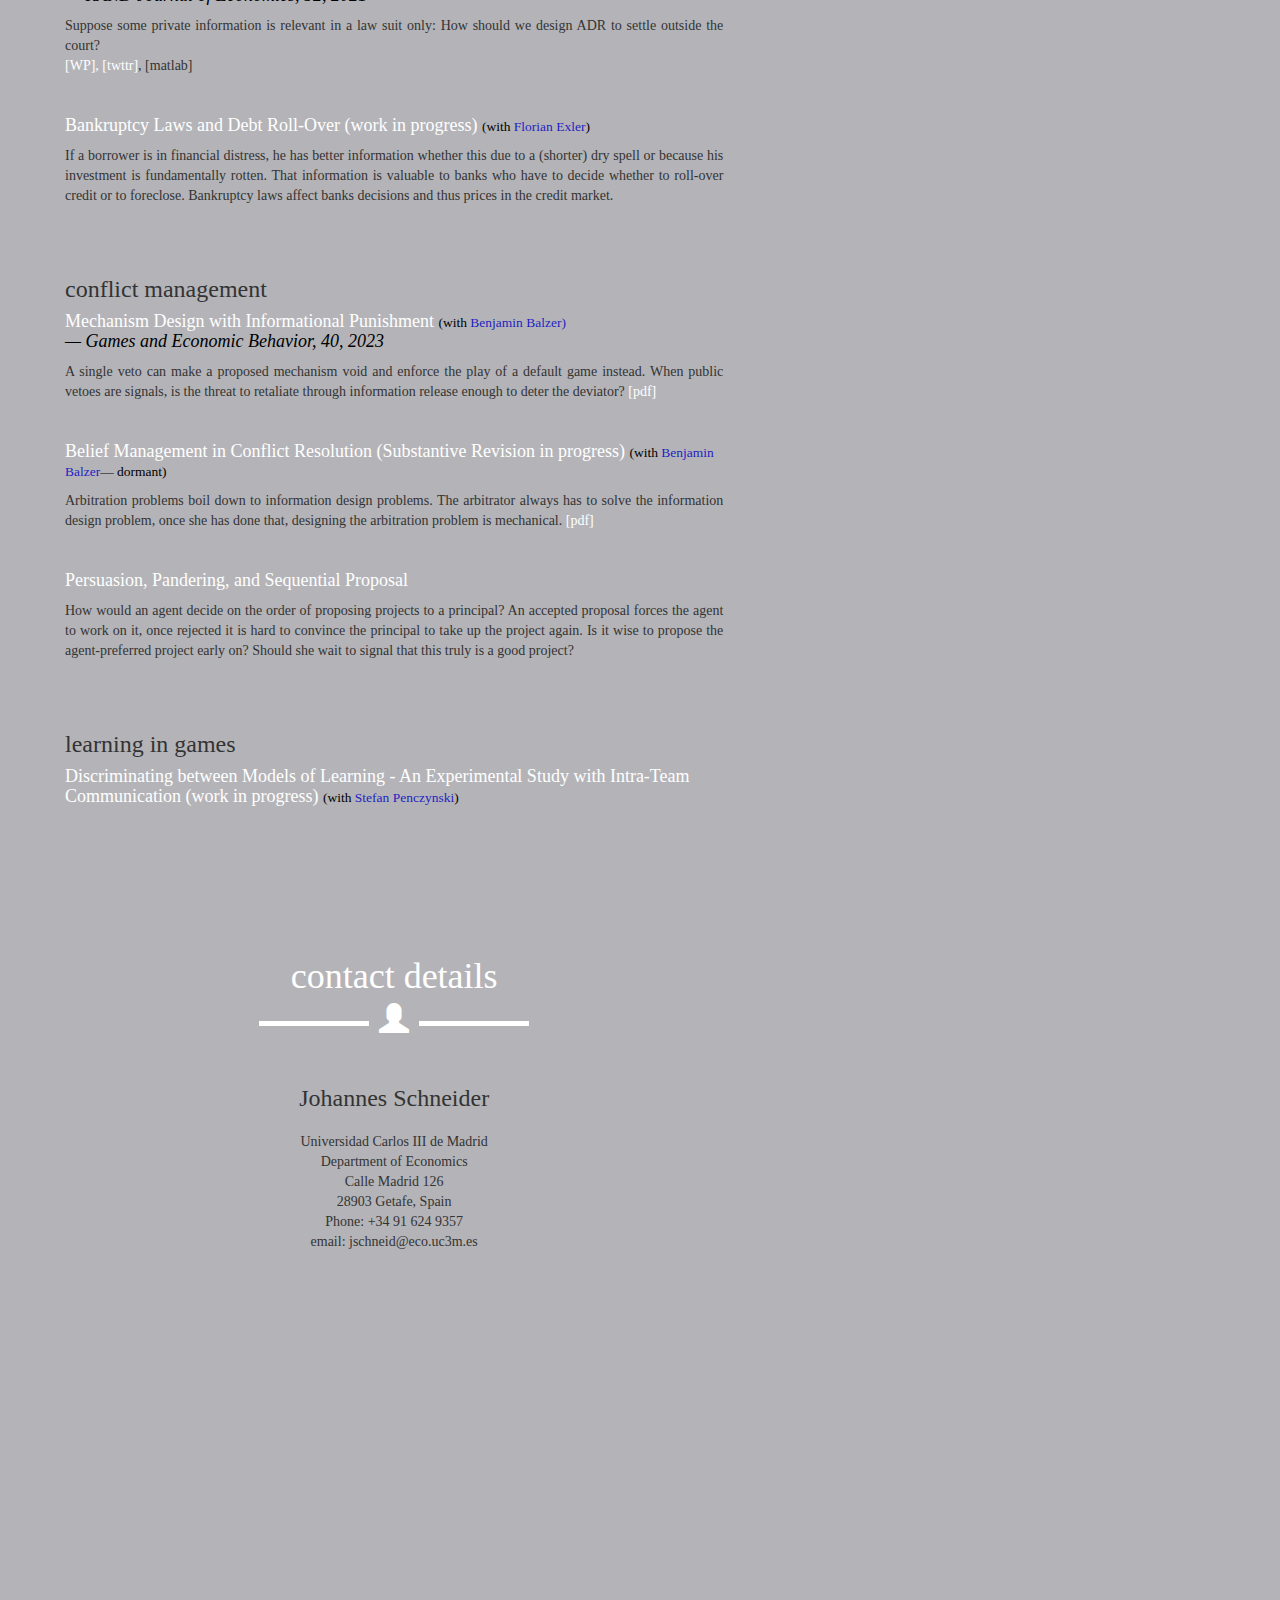
==== commit bd191e8e: "update" ====
--- a/index.html
+++ b/index.html
@@ -96,7 +96,7 @@
               <p style="text-align:justify"><p style="text-align:justify"> A researcher is standing on the shoulders of giants and selects a research question. Which one will she pick? How invested is she to find an answer? How does knowledge evolve? Can we improve on that evolution? <a href="https://arxiv.org/pdf/2102.13434.pdf" style="color:white">[pdf]</a>,<a href="QfK_presentation.pdf" style="color:white"> [slides]</a>,<a href="https://www.youtube.com/watch?v=Zk9Osb_0BYo" style="color:white" target="_blank"> [video (earlier version)]</a>, <a href="https://twitter.com/jsndr/status/1366764321494228993?s=20" style="color:white" target="_blank"> [twttr]</a><a href="QfK_Matlab.zip" download style="color:black" target="_blank">, [matlab]</a></p>  <br><br>
 
                <h3>firms and organization</h3>
-               <h4 style="color:black">NEW!! <a href="https://arxiv.org/abs/2406.09734" style="color:white" target="_blank">Embracing the Enemy </a> <small style="color:black;">(with <a target="_blank" href="https://sites.google.com/view/alvarodelgadovega/">Álvaro Delgado-Vega</a>)</small><br><small style="color:black;font-weight:bold"></small></h4>
+               <h4 style="color:black"><a href="https://arxiv.org/abs/2406.09734" style="color:white" target="_blank">Embracing the Enemy </a> <small style="color:black;">(with <a target="_blank" href="https://sites.google.com/view/alvarodelgadovega/">Álvaro Delgado-Vega</a>)</small><br><small style="color:black;"><i>Revise & Resubmit ReStud</i></small></h4>
                <p style="text-align:justify"> Groups in an organization compete about the <em>who</em> and the <em>how</em>. A third party can partially influence the who and cares about the how. Whom should it support?<a href="https://arxiv.org/pdf/2406.09734" style="color:white" target="_blank">[pdf]</a>,<a href="Presentation_ETE.pdf" style="color:white" target="_blank"> [slides]</a>,<a href="https://x.com/jsndr/status/1818751153716486532" style="color:white" target="_blank">[twttr]</a>,<a href="MathematicaCode_ETE.zip" style="color:black">[mathematica]</a>
                 </p><br><br>
 
@@ -135,7 +135,7 @@
             <p style="text-align:justify">
               A single veto can make a proposed mechanism void and enforce the play of a default game instead. When public vetoes are signals, is the threat to retaliate through information release enough to deter the deviator?  <a href="https://www.sciencedirect.com/science/article/pii/S0899825623000441/pdfft?md5=b997e7534fdd7028af9a392141a65cbb&pid=1-s2.0-S0899825623000441-main.pdf" style="color:white">[pdf]</a></p><br>
 
-            <h4><a href="" style="color:white">  Belief Management in Conflict Resolution (Substantive Revision in progress) </a><small style="color:black;">(with <a target="_blank" href="https://sites.google.com/site/bennibalzer1/">Benjamin Balzer</a> &mdash; reject&resubmit <i>JET</i>)</small></h4>
+            <h4><a href="" style="color:white">  Belief Management in Conflict Resolution (Substantive Revision in progress) </a><small style="color:black;">(with <a target="_blank" href="https://sites.google.com/site/bennibalzer1/">Benjamin Balzer</a>&mdash; dormant)</small></h4>
             <p style="text-align:justify">
               Arbitration problems boil down to information design problems. The arbitrator always has to solve the information design problem, once she has done that, designing the arbitration problem is mechanical.  <a href="https://josndr.github.io" style="color:white">[pdf]</a></p><br>
 
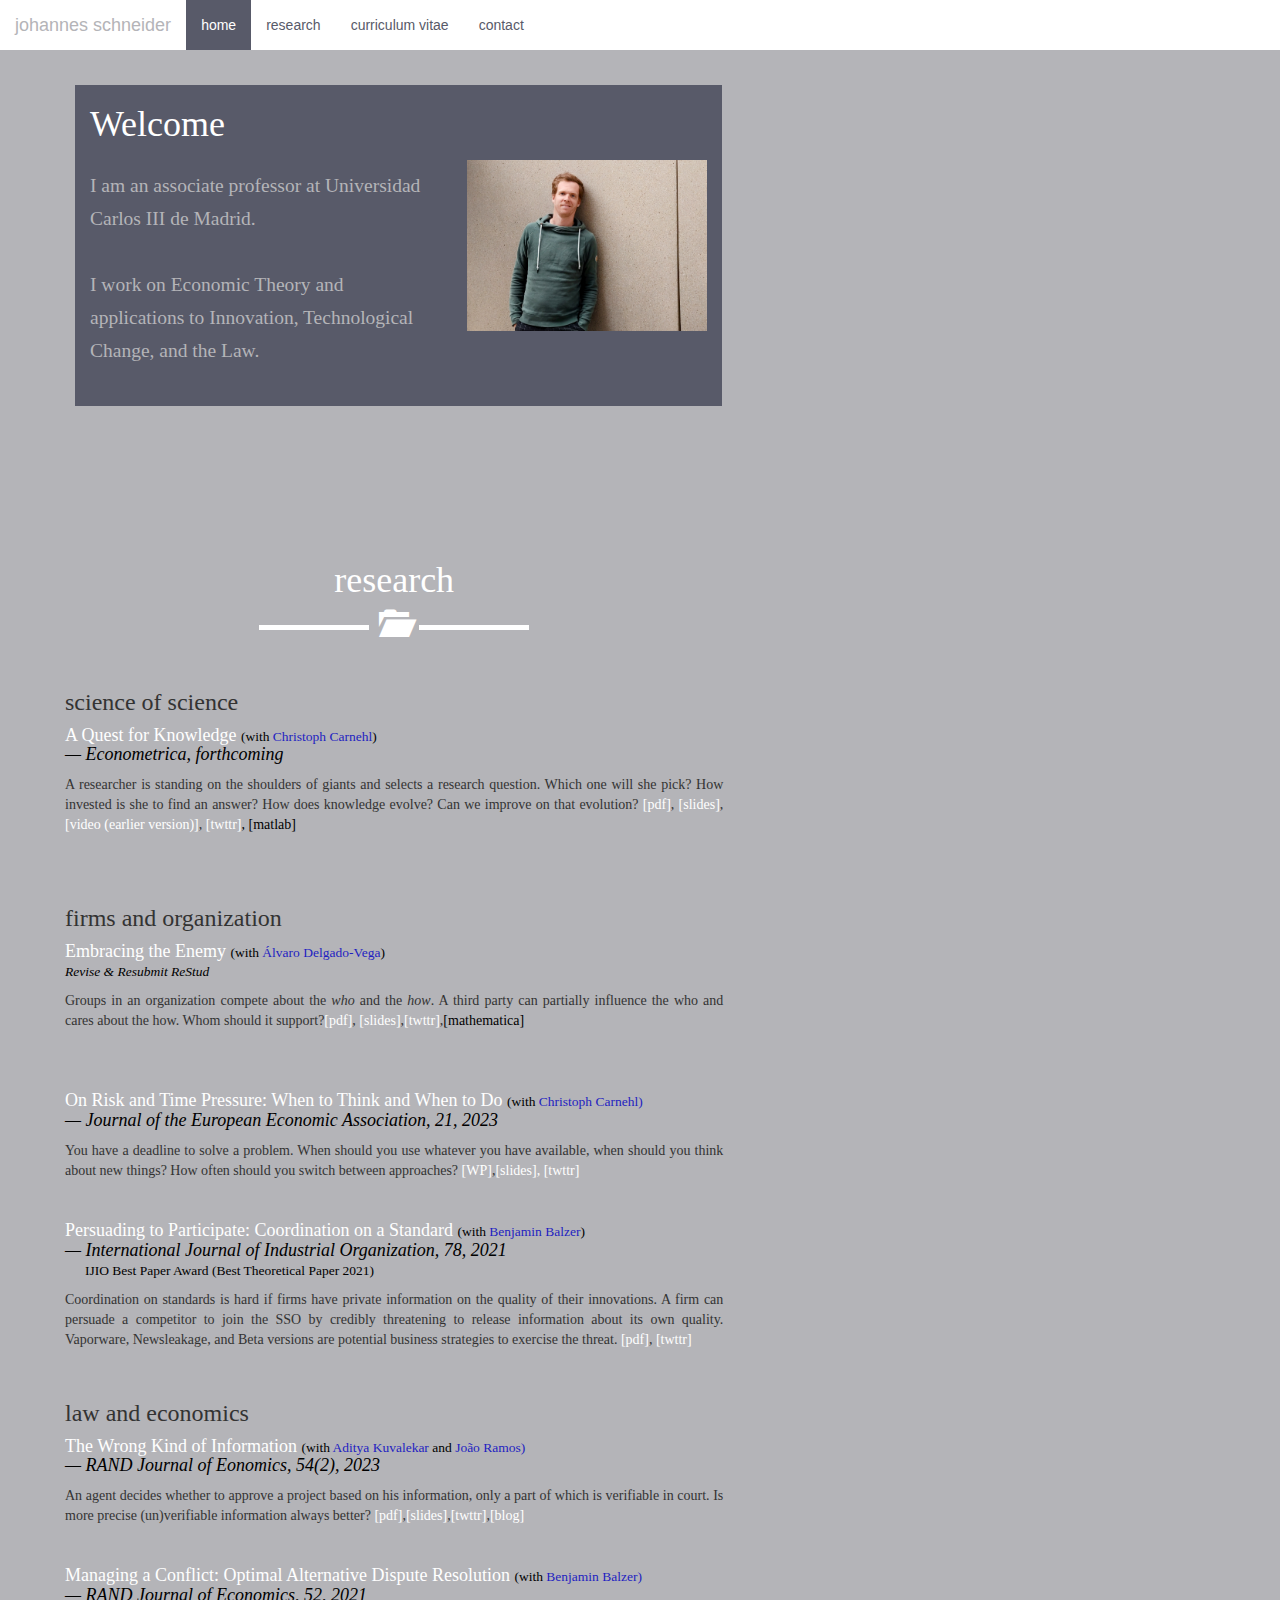
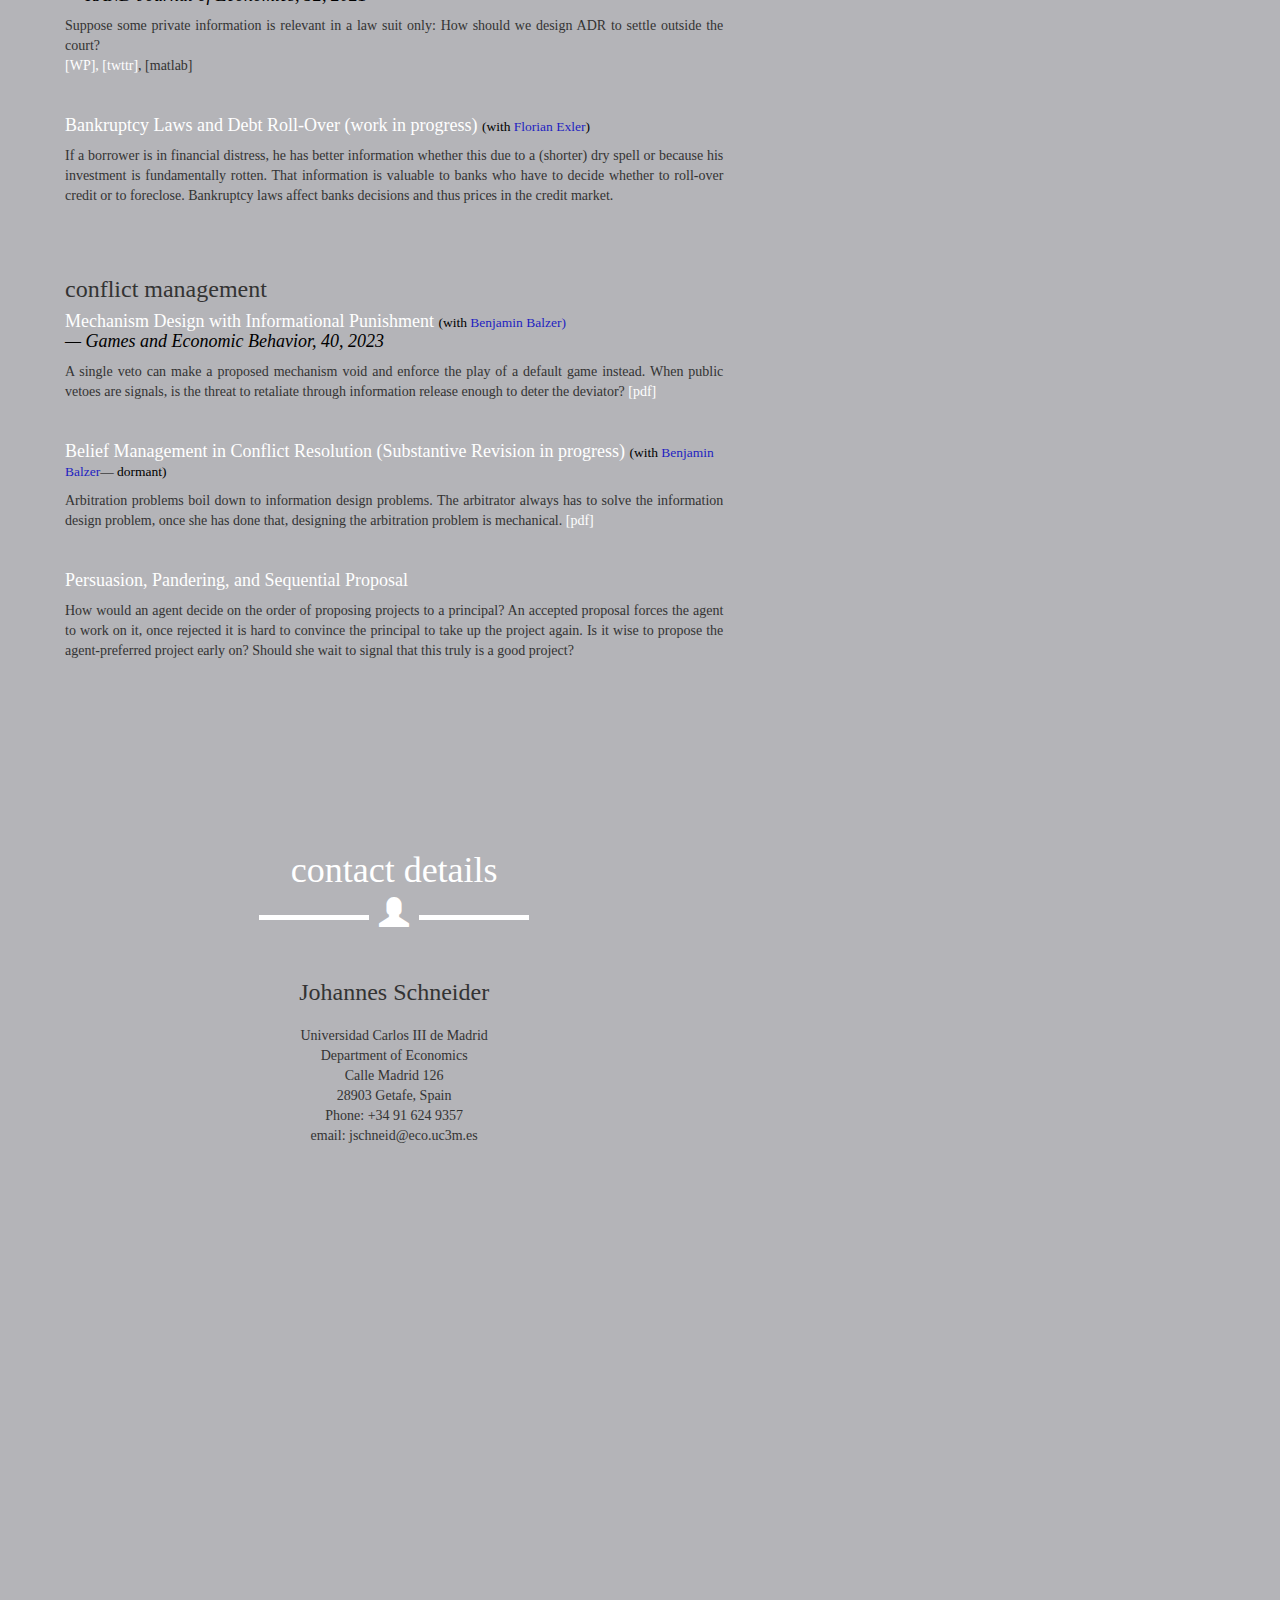
==== commit edbb9d56: "taken out experiment" ====
--- a/index.html
+++ b/index.html
@@ -144,8 +144,8 @@
 
             
             
-            <h3>learning in games</h3>
-            <h4>Discriminating between Models of Learning - An Experimental Study with Intra-Team Communication (work in progress) <small style="color:black;">(with <a target="_blank" href="http://www.penczynski.de/">Stefan Penczynski</a>)</small></h4>
+            <!-- <h3>learning in games</h3>
+            <h4>Discriminating between Models of Learning - An Experimental Study with Intra-Team Communication (work in progress) <small style="color:black;">(with <a target="_blank" href="http://www.penczynski.de/">Stefan Penczynski</a>)</small></h4> -->
           </div>
         </div></div>
     </section>     
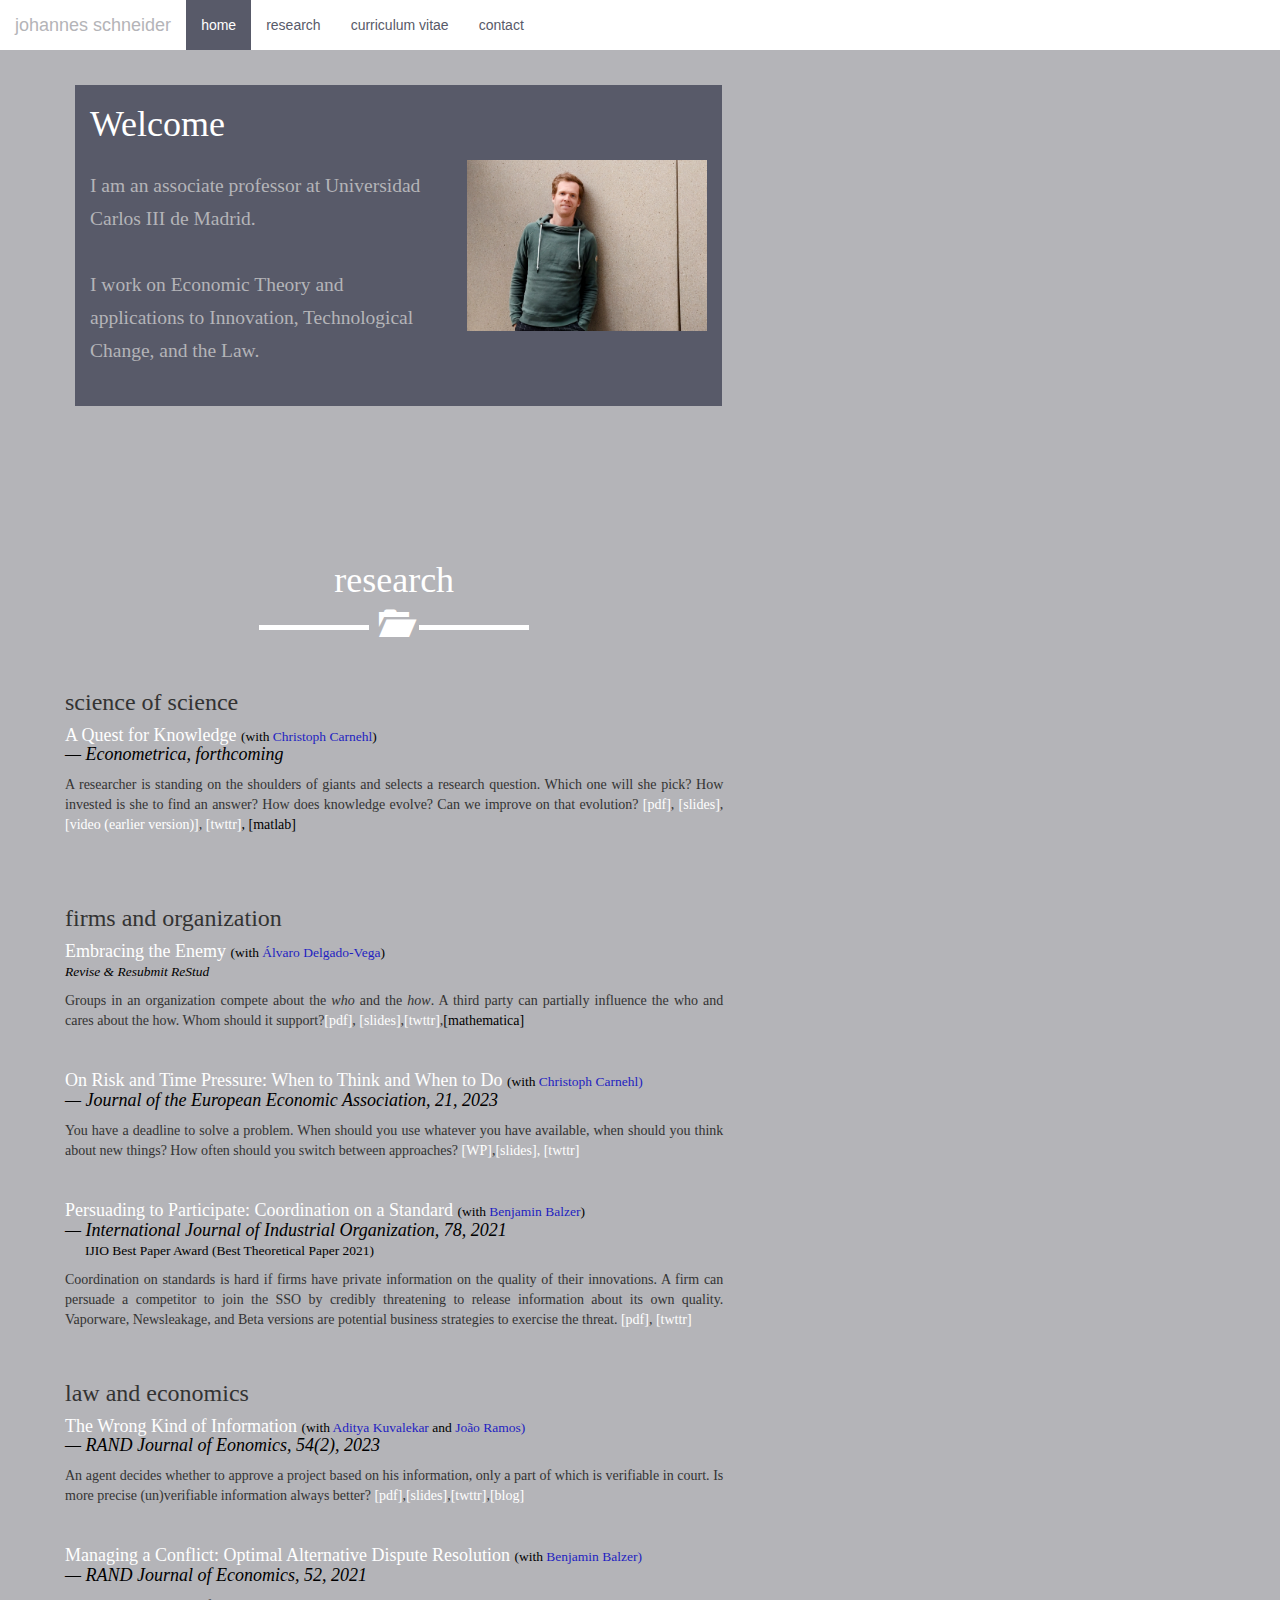
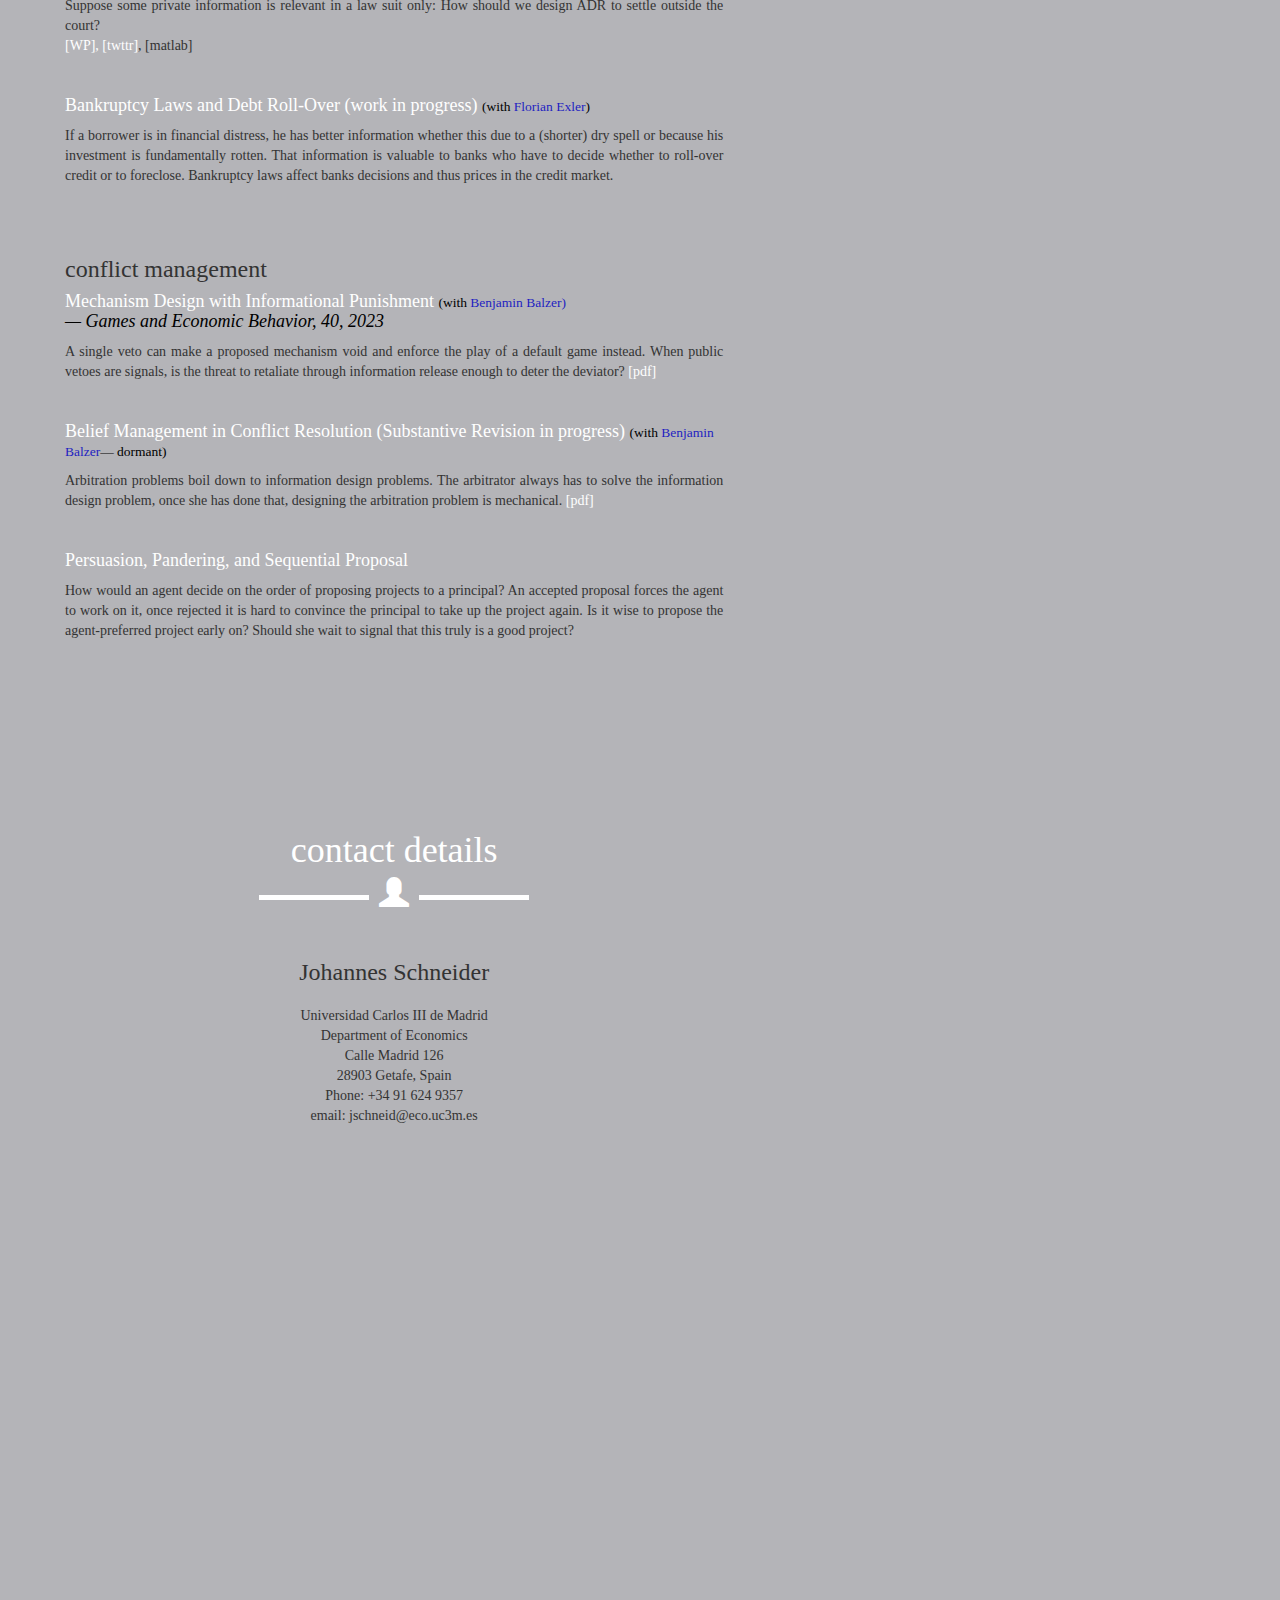
==== commit 7a1e28f2: "one mre" ====
--- a/index.html
+++ b/index.html
@@ -98,7 +98,7 @@
                <h3>firms and organization</h3>
                <h4 style="color:black"><a href="https://arxiv.org/abs/2406.09734" style="color:white" target="_blank">Embracing the Enemy </a> <small style="color:black;">(with <a target="_blank" href="https://sites.google.com/view/alvarodelgadovega/">Álvaro Delgado-Vega</a>)</small><br><small style="color:black;"><i>Revise & Resubmit ReStud</i></small></h4>
                <p style="text-align:justify"> Groups in an organization compete about the <em>who</em> and the <em>how</em>. A third party can partially influence the who and cares about the how. Whom should it support?<a href="https://arxiv.org/pdf/2406.09734" style="color:white" target="_blank">[pdf]</a>,<a href="Presentation_ETE.pdf" style="color:white" target="_blank"> [slides]</a>,<a href="https://x.com/jsndr/status/1818751153716486532" style="color:white" target="_blank">[twttr]</a>,<a href="MathematicaCode_ETE.zip" style="color:black">[mathematica]</a>
-                </p><br><br>
+                </p><br>
 
             <h4><a href="https://doi.org/10.1093/jeea/jvac027" style="color:white">On Risk and Time Pressure: When to Think and When to Do </a><small style="color:black;">(with <a target="_blank" href="http://carnehl.github.io">Christoph Carnehl)</a> </small><br>  <i style="color:black;">&mdash; Journal of the European Economic Association, 21, 2023</i></h4>
             <p style="text-align:justify">You have a deadline to solve a problem. When should you use whatever you have available, when should you think about new things? How often should you switch between approaches? <a href="https://arxiv.org/pdf/2111.07451v2.pdf" style="color:white" target="_blank">[WP]</a>,<a href="AIP_presentation.pdf" style="color:white" target="_blank">[slides]</a><a href="https://twitter.com/jsndr/status/1532698384078934017" style="color:white" target="_blank">, [twttr]</a></p><br>
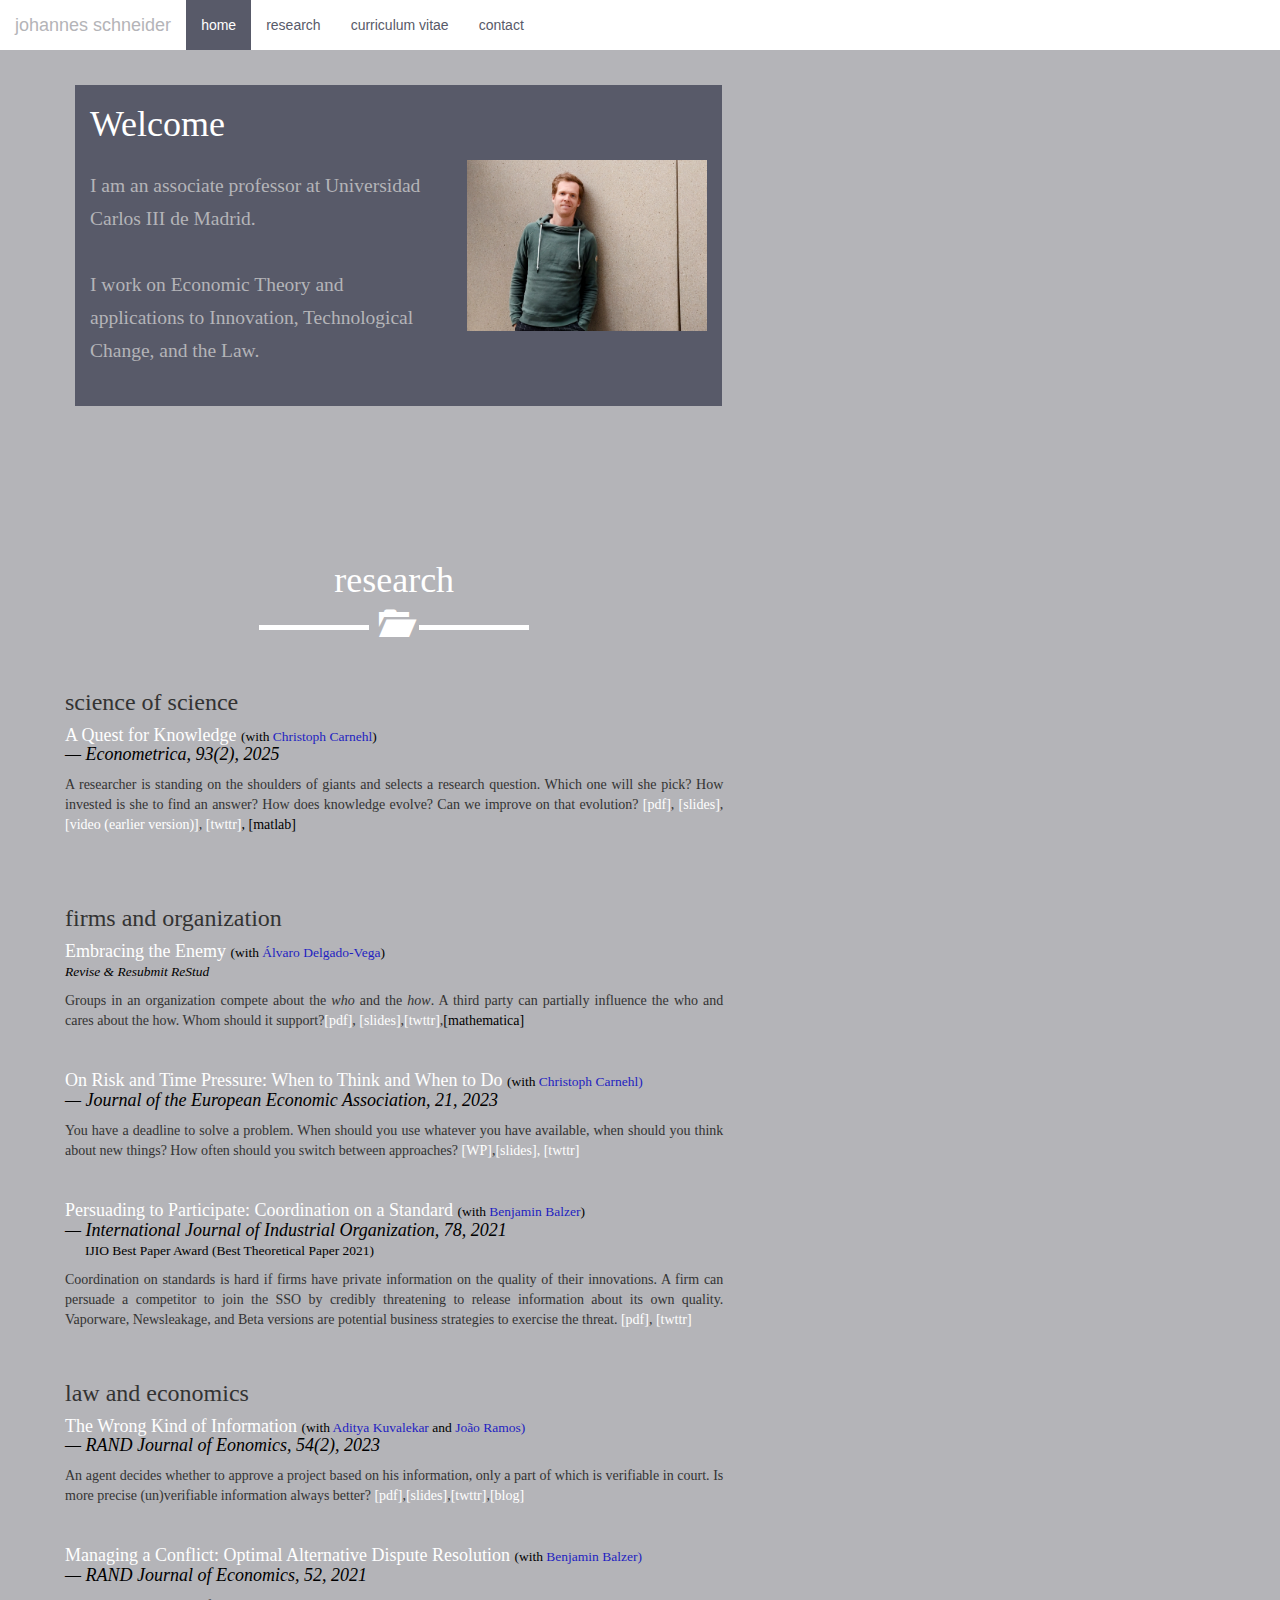
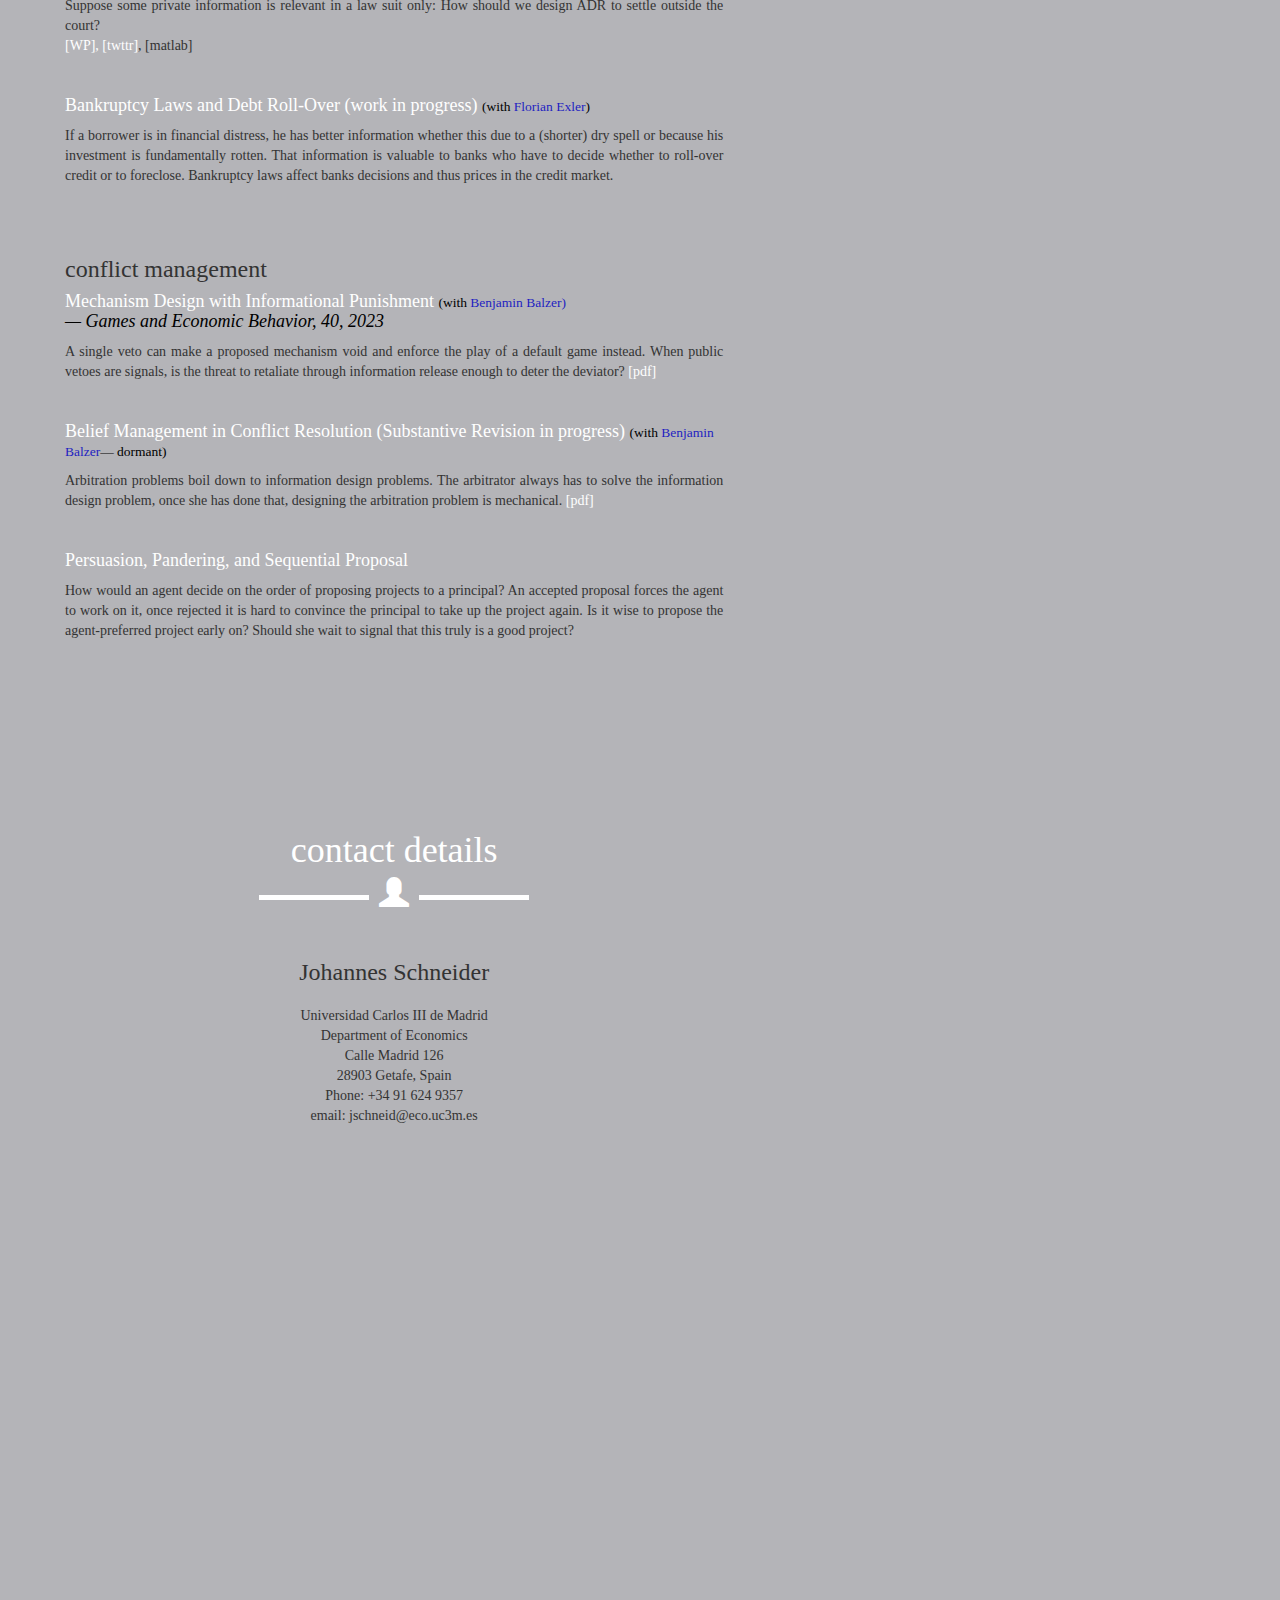
==== commit 501f3e8b: "update website" ====
--- a/index.html
+++ b/index.html
@@ -22,7 +22,7 @@
       <script src="https://oss.maxcdn.com/html5shiv/3.7.2/html5shiv.min.js"></script>
       <script src="https://oss.maxcdn.com/respond/1.4.2/respond.min.js"></script>
     <![endif]-->
-        <script>
+        <!-- <script>
       (function(i,s,o,g,r,a,m){i['GoogleAnalyticsObject']=r;i[r]=i[r]||function(){
       (i[r].q=i[r].q||[]).push(arguments)},i[r].l=1*new Date();a=s.createElement(o),
       m=s.getElementsByTagName(o)[0];a.async=1;a.src=g;m.parentNode.insertBefore(a,m)
@@ -31,7 +31,7 @@
       ga('create', 'UA-65546929-1', 'auto');
       ga('send', 'pageview');
 
-    </script>
+    </script> -->
   </head>
 
 
@@ -92,7 +92,7 @@
           <div class="col-md-9 col-lg-7 col-xl-5">
             
               <h3>science of science</h3>
-            <h4 style="color:black"> <a href="https://arxiv.org/abs/2102.13434" style="color:white">A Quest for Knowledge </a> <small style="color:black;">(with <a target="_blank" href="http://carnehl.github.io">Christoph Carnehl</a>)</small><br>  <i style="color:black;">&mdash; Econometrica, forthcoming</i></h4>
+            <h4 style="color:black"> <a href="https://arxiv.org/abs/2102.13434" style="color:white">A Quest for Knowledge </a> <small style="color:black;">(with <a target="_blank" href="http://carnehl.github.io">Christoph Carnehl</a>)</small><br>  <i style="color:black;">&mdash; Econometrica, 93(2), 2025</i></h4>
               <p style="text-align:justify"><p style="text-align:justify"> A researcher is standing on the shoulders of giants and selects a research question. Which one will she pick? How invested is she to find an answer? How does knowledge evolve? Can we improve on that evolution? <a href="https://arxiv.org/pdf/2102.13434.pdf" style="color:white">[pdf]</a>,<a href="QfK_presentation.pdf" style="color:white"> [slides]</a>,<a href="https://www.youtube.com/watch?v=Zk9Osb_0BYo" style="color:white" target="_blank"> [video (earlier version)]</a>, <a href="https://twitter.com/jsndr/status/1366764321494228993?s=20" style="color:white" target="_blank"> [twttr]</a><a href="QfK_Matlab.zip" download style="color:black" target="_blank">, [matlab]</a></p>  <br><br>
 
                <h3>firms and organization</h3>
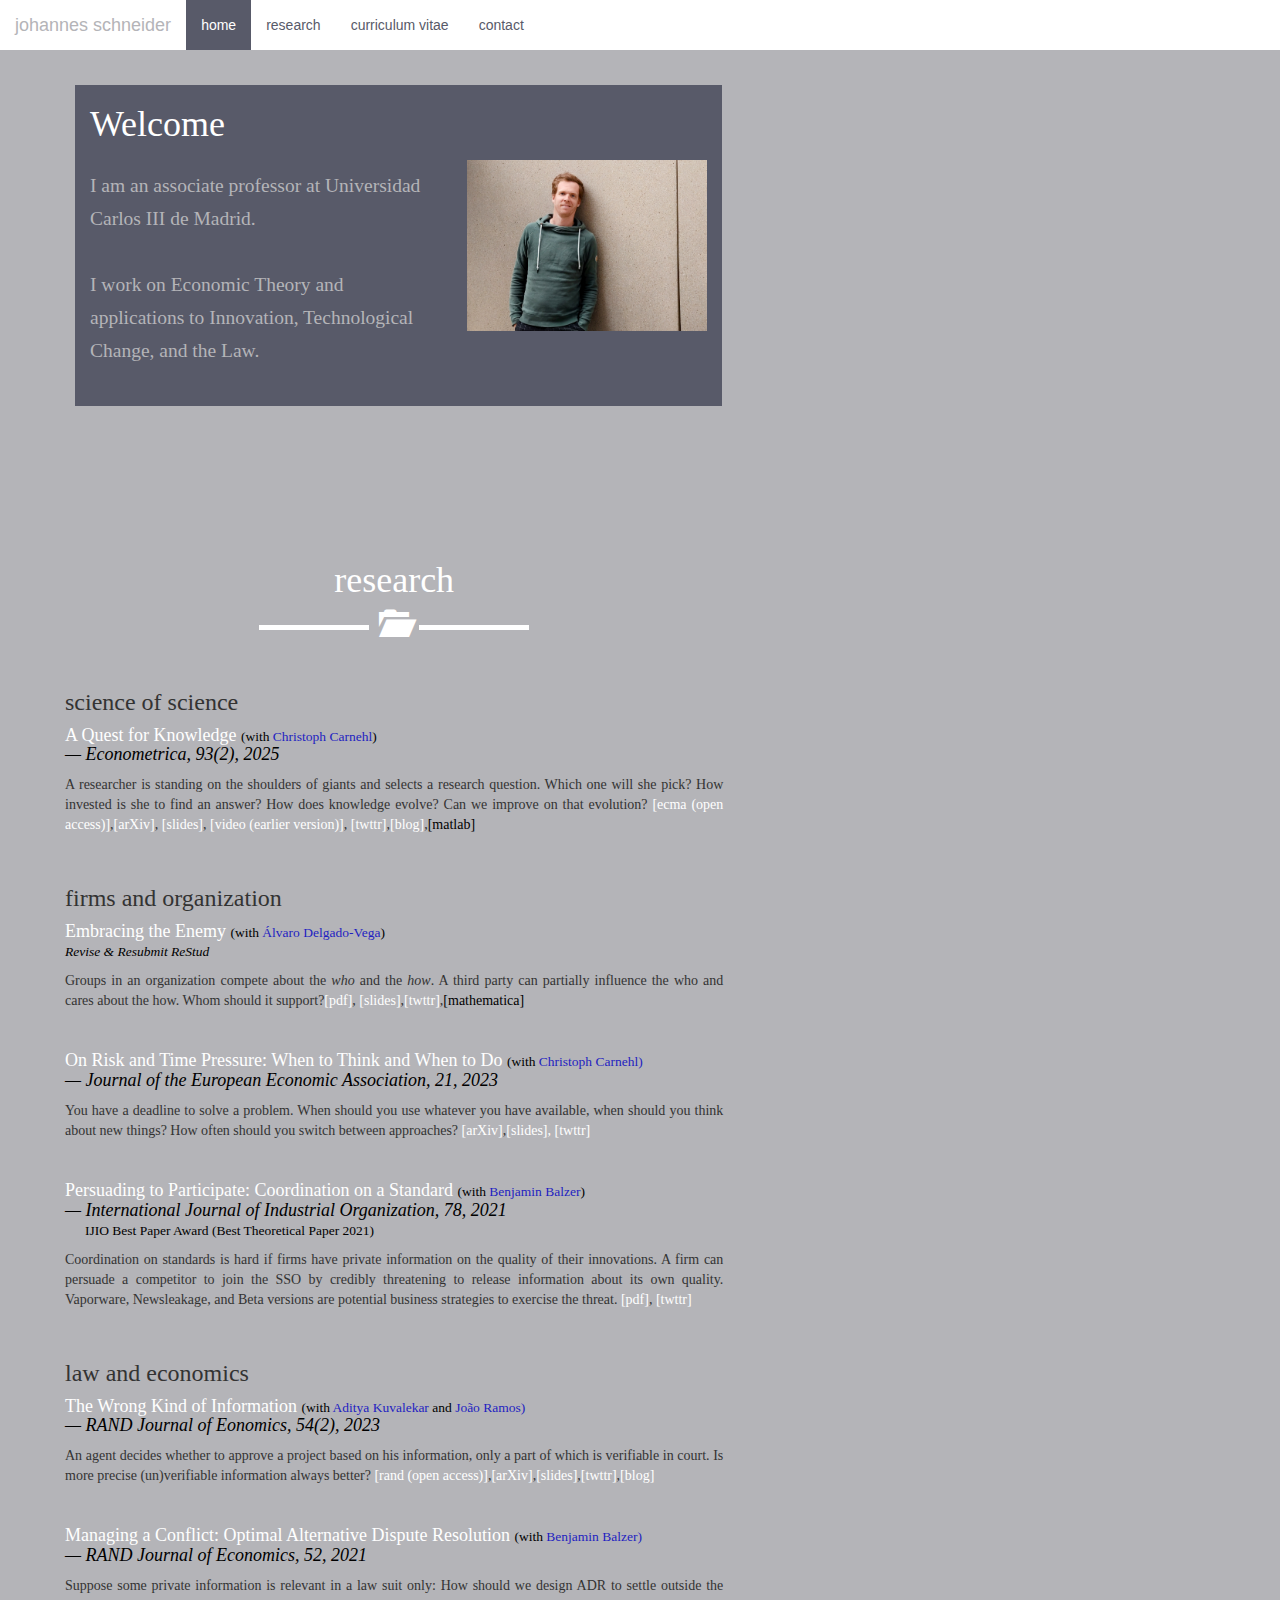
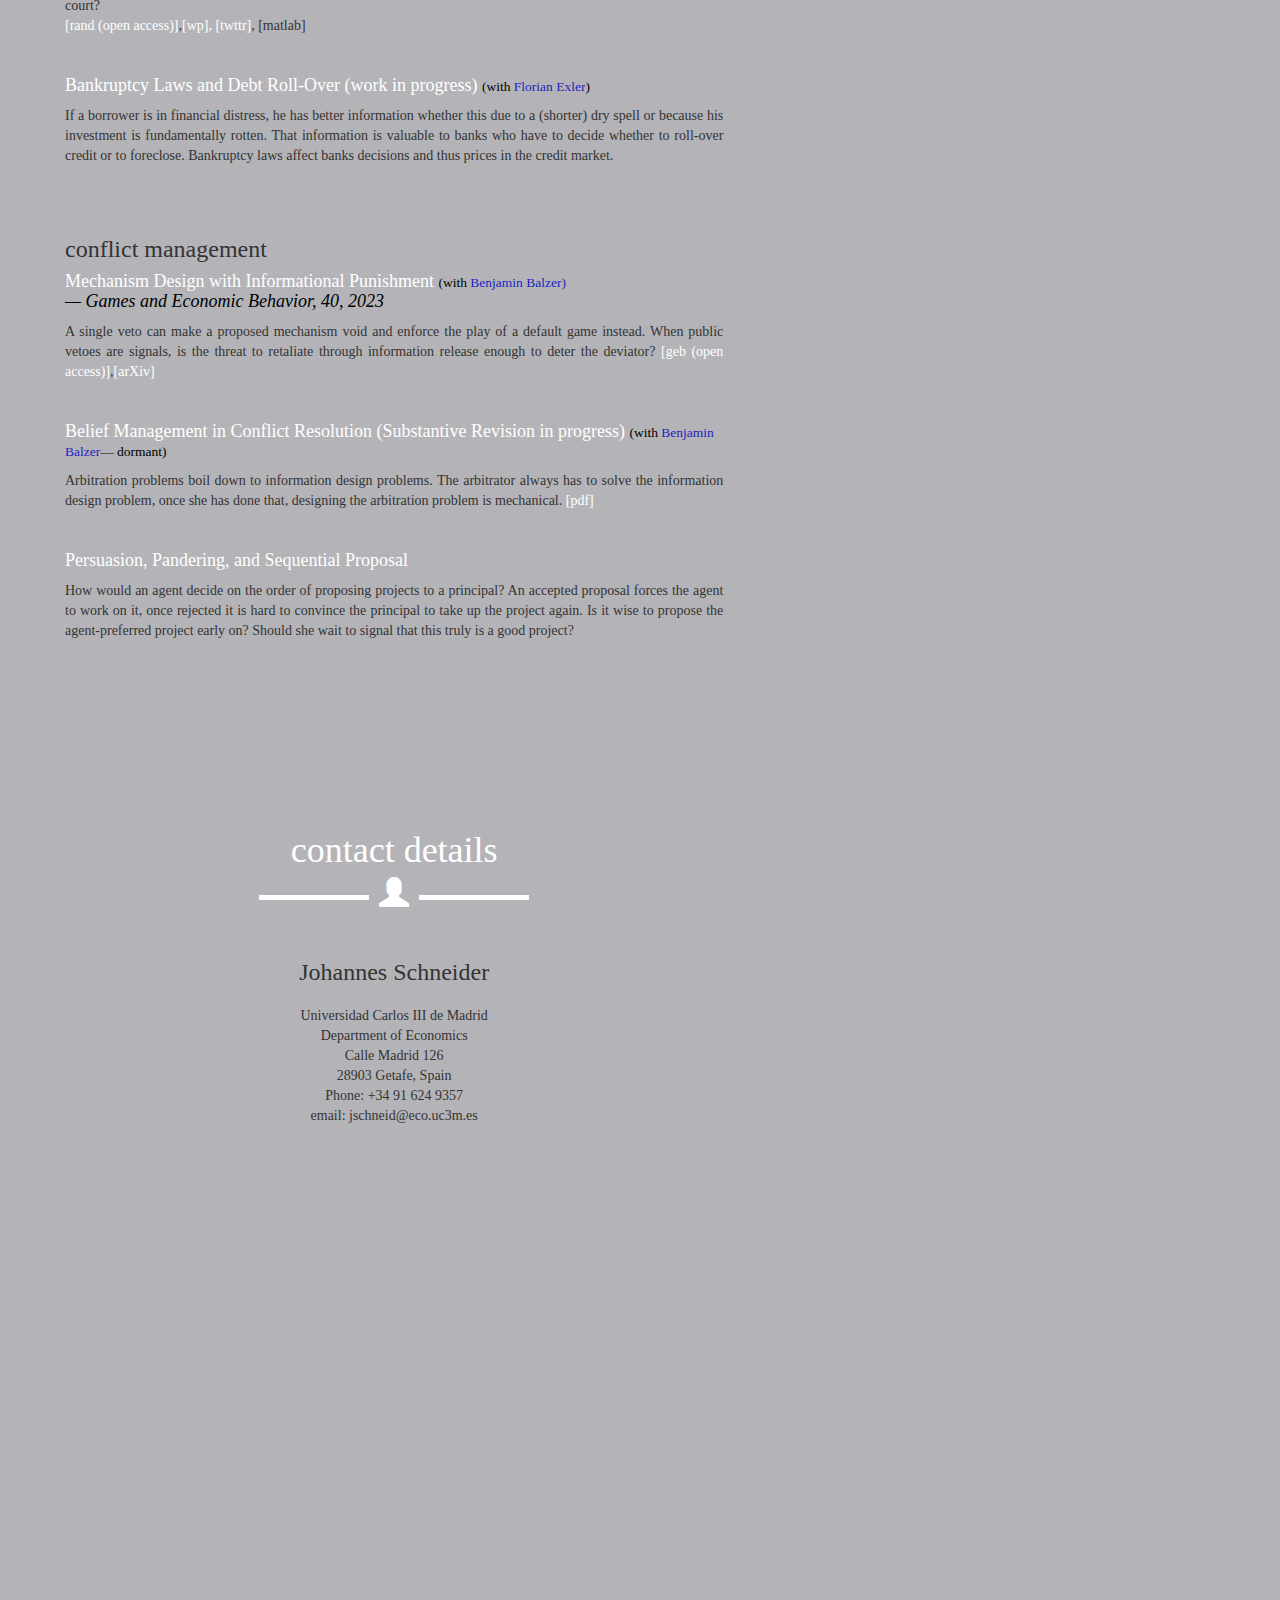
==== commit 1b0503e5: "cleaned up" ====
--- a/index.html
+++ b/index.html
@@ -92,8 +92,8 @@
           <div class="col-md-9 col-lg-7 col-xl-5">
             
               <h3>science of science</h3>
-            <h4 style="color:black"> <a href="https://arxiv.org/abs/2102.13434" style="color:white">A Quest for Knowledge </a> <small style="color:black;">(with <a target="_blank" href="http://carnehl.github.io">Christoph Carnehl</a>)</small><br>  <i style="color:black;">&mdash; Econometrica, 93(2), 2025</i></h4>
-              <p style="text-align:justify"><p style="text-align:justify"> A researcher is standing on the shoulders of giants and selects a research question. Which one will she pick? How invested is she to find an answer? How does knowledge evolve? Can we improve on that evolution? <a href="https://arxiv.org/pdf/2102.13434.pdf" style="color:white">[pdf]</a>,<a href="QfK_presentation.pdf" style="color:white"> [slides]</a>,<a href="https://www.youtube.com/watch?v=Zk9Osb_0BYo" style="color:white" target="_blank"> [video (earlier version)]</a>, <a href="https://twitter.com/jsndr/status/1366764321494228993?s=20" style="color:white" target="_blank"> [twttr]</a><a href="QfK_Matlab.zip" download style="color:black" target="_blank">, [matlab]</a></p>  <br><br>
+            <h4 style="color:black"> <a href="https://www.econometricsociety.org/publications/econometrica/browse/2025/03/01/A-Quest-for-Knowledge" style="color:white">A Quest for Knowledge </a> <small style="color:black;">(with <a target="_blank" href="http://carnehl.github.io">Christoph Carnehl</a>)</small><br>  <i style="color:black;">&mdash; Econometrica, 93(2), 2025</i></h4>
+              <p style="text-align:justify"><p style="text-align:justify"> A researcher is standing on the shoulders of giants and selects a research question. Which one will she pick? How invested is she to find an answer? How does knowledge evolve? Can we improve on that evolution? <a href="https://www.econometricsociety.org/publications/econometrica/browse/2025/03/01/A-Quest-for-Knowledge/file/ecta200746.pdf" style="color:white">[ecma  (open access)]</a>,<a href="https://arxiv.org/abs/2102.13434" style="color:white"">[arXiv]</a>,<a href="QfK_presentation.pdf" style="color:white"> [slides]</a>,<a href="https://www.youtube.com/watch?v=Zk9Osb_0BYo" style="color:white" target="_blank"> [video (earlier version)]</a>, <a href="https://twitter.com/jsndr/status/1366764321494228993?s=20" style="color:white" target="_blank"> [twttr]</a>,<a href="https://uc3nomics.uc3m.es/moonshots-and-milestones/" style="color: white" target="_blank">[blog]</a>,<a href="QfK_Matlab.zip" download style="color:black" target="_blank">[matlab]</a></p>  <br>
 
                <h3>firms and organization</h3>
                <h4 style="color:black"><a href="https://arxiv.org/abs/2406.09734" style="color:white" target="_blank">Embracing the Enemy </a> <small style="color:black;">(with <a target="_blank" href="https://sites.google.com/view/alvarodelgadovega/">Álvaro Delgado-Vega</a>)</small><br><small style="color:black;"><i>Revise & Resubmit ReStud</i></small></h4>
@@ -101,7 +101,7 @@
                 </p><br>
 
             <h4><a href="https://doi.org/10.1093/jeea/jvac027" style="color:white">On Risk and Time Pressure: When to Think and When to Do </a><small style="color:black;">(with <a target="_blank" href="http://carnehl.github.io">Christoph Carnehl)</a> </small><br>  <i style="color:black;">&mdash; Journal of the European Economic Association, 21, 2023</i></h4>
-            <p style="text-align:justify">You have a deadline to solve a problem. When should you use whatever you have available, when should you think about new things? How often should you switch between approaches? <a href="https://arxiv.org/pdf/2111.07451v2.pdf" style="color:white" target="_blank">[WP]</a>,<a href="AIP_presentation.pdf" style="color:white" target="_blank">[slides]</a><a href="https://twitter.com/jsndr/status/1532698384078934017" style="color:white" target="_blank">, [twttr]</a></p><br>
+            <p style="text-align:justify">You have a deadline to solve a problem. When should you use whatever you have available, when should you think about new things? How often should you switch between approaches? <a href="https://arxiv.org/pdf/2111.07451v2.pdf" style="color:white" target="_blank">[arXiv]</a>,<a href="AIP_presentation.pdf" style="color:white" target="_blank">[slides]</a><a href="https://twitter.com/jsndr/status/1532698384078934017" style="color:white" target="_blank">, [twttr]</a></p><br>
 
              <h4><a href="https://doi.org/10.1016/j.ijindorg.2021.102764" style="color:white">  Persuading to Participate: Coordination on a Standard </a> <small style="color:black;">(with <a target="_blank" href="https://sites.google.com/site/bennibalzer1/">Benjamin Balzer</a>)</small><br><i style="color:black;">&mdash; International Journal of Industrial Organization, 78, 2021</i><br><b><small style="margin-left:20px;color:black"> IJIO Best Paper Award (Best Theoretical Paper 2021)</small></b></h4>
             <p style="text-align:justify">Coordination on standards is hard if firms have private information on the quality of their innovations. A firm can persuade a competitor to join the SSO by credibly threatening to release information about its own quality. Vaporware, Newsleakage, and Beta versions are potential business strategies to exercise the threat. <a href="InfoPunishment.pdf" style="color:white">[pdf]</a>, <a href="https://twitter.com/jsndr/status/1564183128566030336" style="color:white"> [twttr]</a> </p><br>  
@@ -110,11 +110,11 @@
 
 
             <h3>law and economics</h3>
-              <h4><a href="https://onlinelibrary.wiley.com/doi/10.1111/1756-2171.12440" style="color:white"> The Wrong Kind of Information</a> <small style="color:black;">(with <a target="_blank" href="https://sites.google.com/view/adityakuvalekar">Aditya Kuvalekar</a> and <a target="_blank" href="https://www.joaoaramos.com/">Jo&atilde;o Ramos)</a></small><br>  <i style="color:black;">&mdash; RAND Journal of Eonomics, 54(2), 2023</i></h4><p style="text-align:justify"> An agent decides whether to approve a project based on his information, only a part of which is verifiable in court. Is more precise (un)verifiable information always better?  <a href="https://onlinelibrary.wiley.com/doi/epdf/10.1111/1756-2171.12440" style="color:white">[pdf]</a>,<a href="twki_presentation.pdf" style="color:white">[slides]</a>,<a href="https://twitter.com/adikuva/status/1561679290827034625" style="color:white">[twttr]</a>,<a href="https://uc3nomics.uc3m.es/the-wrong-kind-of-information/" style="color:white">[blog]</a></p><br>
+              <h4><a href="https://onlinelibrary.wiley.com/doi/10.1111/1756-2171.12440" style="color:white"> The Wrong Kind of Information</a> <small style="color:black;">(with <a target="_blank" href="https://sites.google.com/view/adityakuvalekar">Aditya Kuvalekar</a> and <a target="_blank" href="https://www.joaoaramos.com/">Jo&atilde;o Ramos)</a></small><br>  <i style="color:black;">&mdash; RAND Journal of Eonomics, 54(2), 2023</i></h4><p style="text-align:justify"> An agent decides whether to approve a project based on his information, only a part of which is verifiable in court. Is more precise (un)verifiable information always better?  <a href="https://onlinelibrary.wiley.com/doi/epdf/10.1111/1756-2171.12440" style="color:white">[rand (open access)]</a>,<a href="https://arxiv.org/pdf/2111.04172" style="color:white">[arXiv]</a>,<a href="twki_presentation.pdf" style="color:white">[slides]</a>,<a href="https://twitter.com/adikuva/status/1561679290827034625" style="color:white">[twttr]</a>,<a href="https://uc3nomics.uc3m.es/the-wrong-kind-of-information/" style="color:white">[blog]</a></p><br>
 
              <h4><a href="https://onlinelibrary.wiley.com/doi/10.1111/1756-2171.12374" style="color:white"> Managing a Conflict: Optimal Alternative Dispute Resolution</a> <small style="color:black;">(with <a target="_blank" href="https://sites.google.com/site/bennibalzer1/">Benjamin Balzer)</a></small><br>  <i style="color:black;">&mdash; RAND Journal of Economics, 52, 2021</i></h4>
              <p style="text-align:justify"> Suppose some private information is relevant in a law suit only: How should we design ADR to settle outside the court?<br>
-                <a href="OptimalADR.pdf" style="color:white">[WP]</a><a href="Constraint_Optimization.m" download style="color:black"><a href="https://twitter.com/jsndr/status/1408395768965255177" style="color:white" target="_blank">, [twttr]</a>, [matlab]</a></p><br>
+              <a href="https://onlinelibrary.wiley.com/doi/epdf/10.1111/1756-2171.12374" style="color:white">[rand  (open access)]</a>,<a href="OptimalADR.pdf" style="color:white">[wp]</a><a href="Constraint_Optimization.m" download style="color:black"><a href="https://twitter.com/jsndr/status/1408395768965255177" style="color:white" target="_blank">, [twttr]</a>, [matlab]</a></p><br>
                     
             
              
@@ -133,7 +133,7 @@
             <h3>conflict management</h3>
             <h4><a href="https://doi.org/10.1016/j.geb.2023.03.012" style="color:white">  Mechanism Design with Informational Punishment </a><small style="color:black;">(with <a target="_blank" href="https://sites.google.com/site/bennibalzer1/">Benjamin Balzer)</a></small><br> <i style="color:black;">&mdash; Games and Economic Behavior, 40, 2023</i></h4>
             <p style="text-align:justify">
-              A single veto can make a proposed mechanism void and enforce the play of a default game instead. When public vetoes are signals, is the threat to retaliate through information release enough to deter the deviator?  <a href="https://www.sciencedirect.com/science/article/pii/S0899825623000441/pdfft?md5=b997e7534fdd7028af9a392141a65cbb&pid=1-s2.0-S0899825623000441-main.pdf" style="color:white">[pdf]</a></p><br>
+              A single veto can make a proposed mechanism void and enforce the play of a default game instead. When public vetoes are signals, is the threat to retaliate through information release enough to deter the deviator?  <a href="https://www.sciencedirect.com/science/article/pii/S0899825623000441/pdfft?md5=b997e7534fdd7028af9a392141a65cbb&pid=1-s2.0-S0899825623000441-main.pdf" style="color:white">[geb (open access)]</a>,<a href="https://arxiv.org/pdf/2201.01149" style="color:white">[arXiv]</a></p><br>
 
             <h4><a href="" style="color:white">  Belief Management in Conflict Resolution (Substantive Revision in progress) </a><small style="color:black;">(with <a target="_blank" href="https://sites.google.com/site/bennibalzer1/">Benjamin Balzer</a>&mdash; dormant)</small></h4>
             <p style="text-align:justify">
